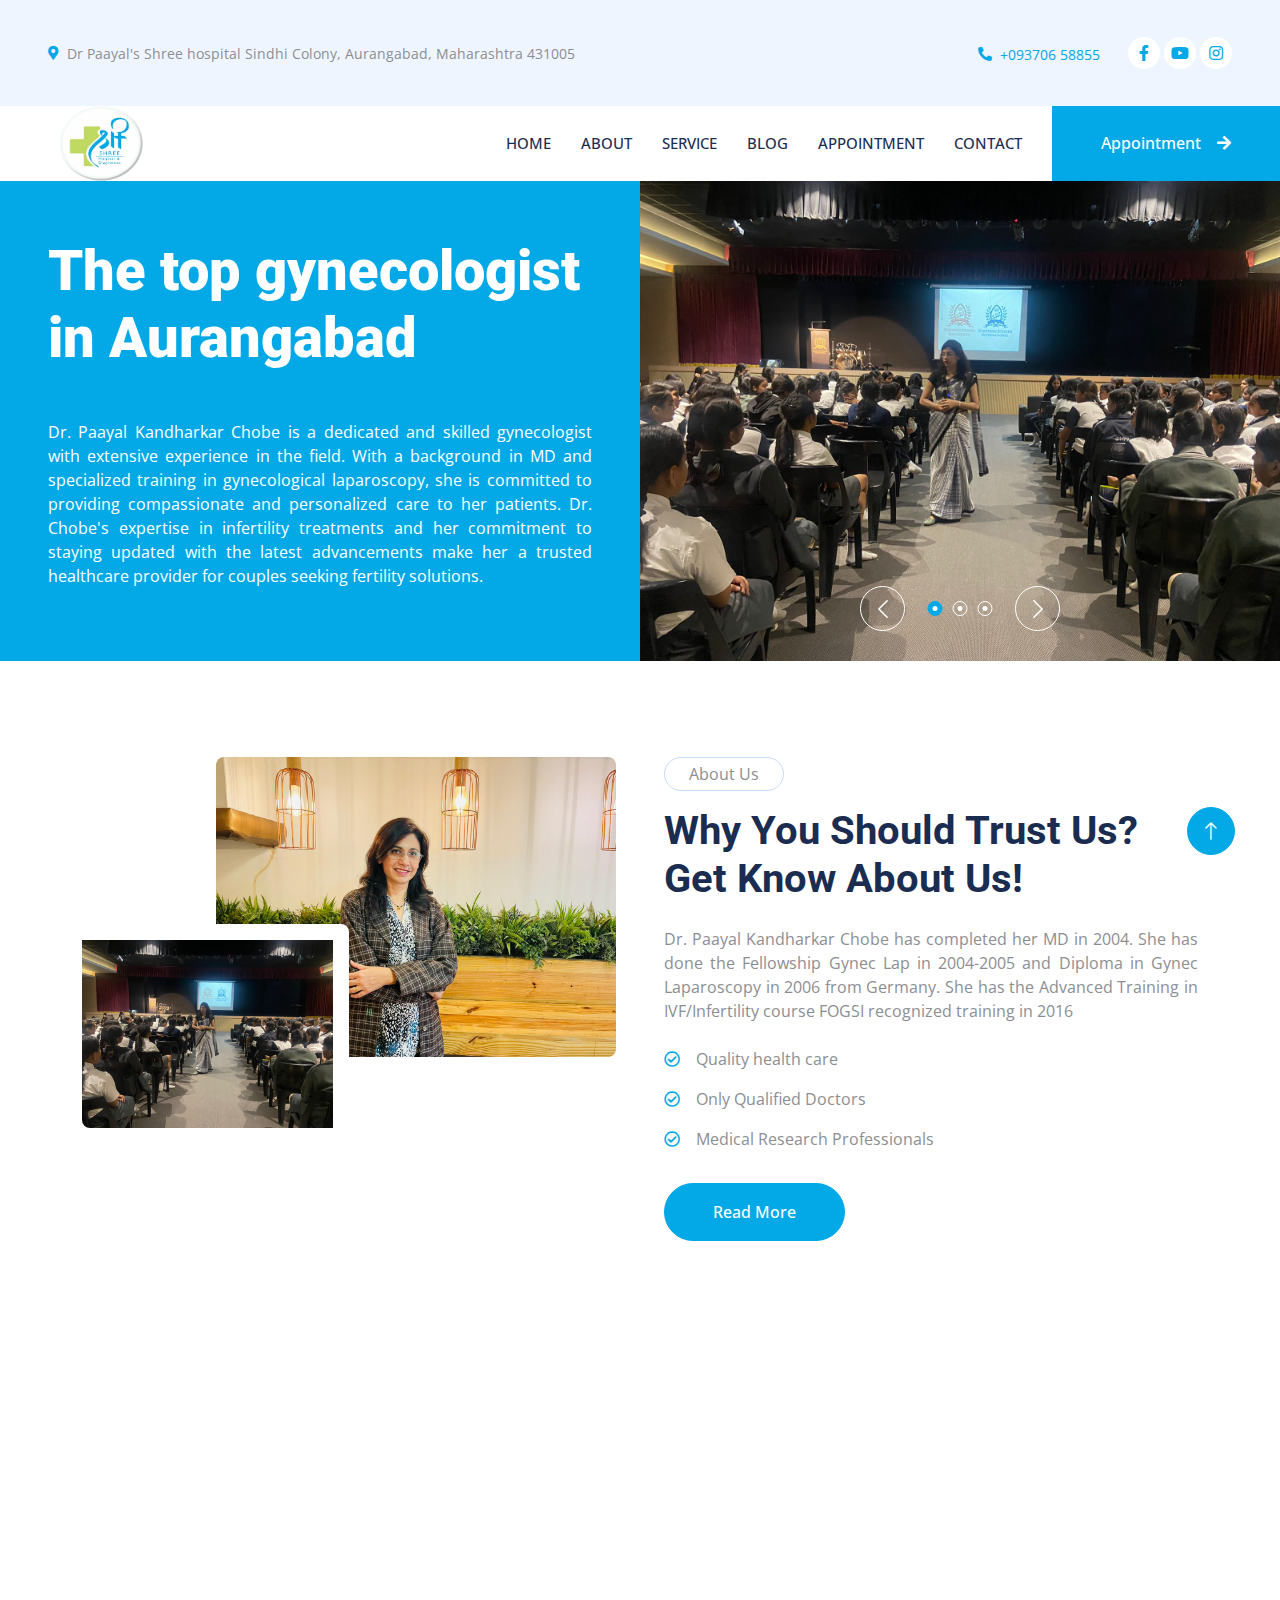
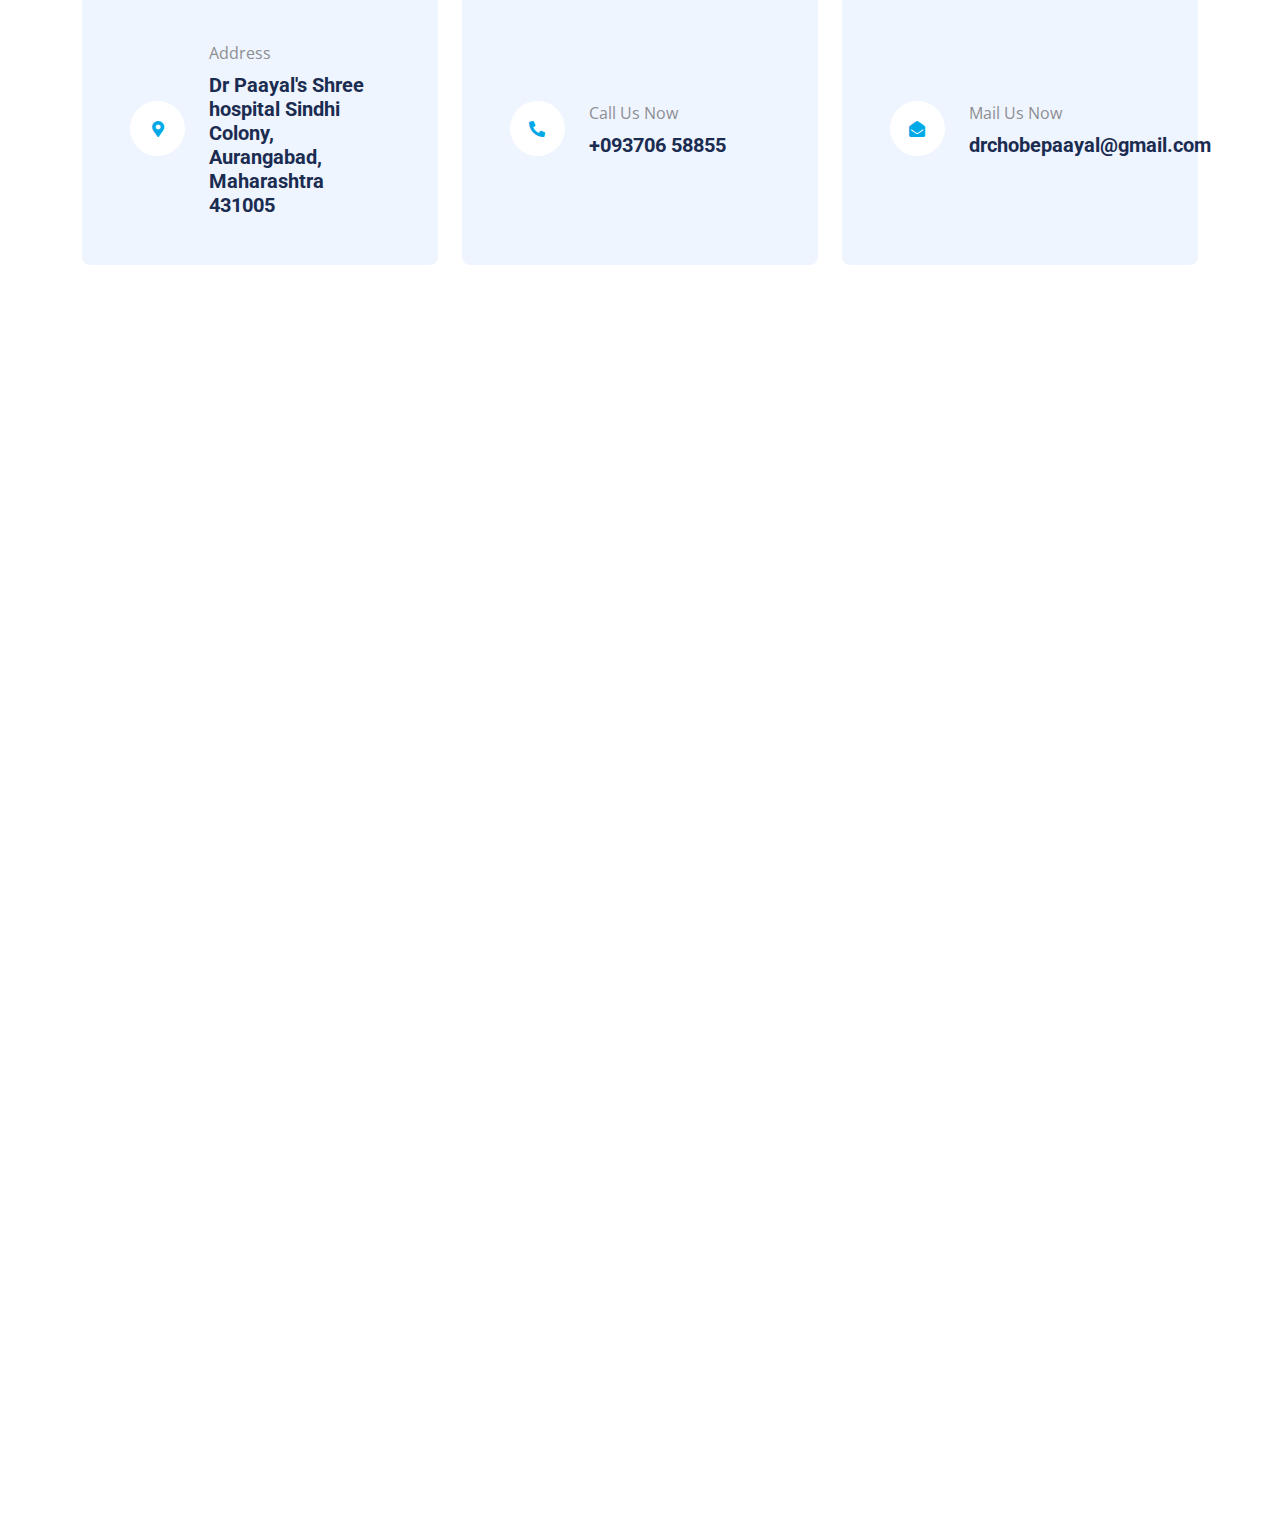
==== index.html @ 80ff68d0 "Update index.html" ====
<!DOCTYPE html>
<html lang="en">

<head>
    <meta charset="utf-8">
    <title>Dr. Paayal Chobe</title>
    <meta content="width=device-width, initial-scale=1.0" name="viewport">
    <meta content="" name="keywords">
    <meta content="" name="description">

    <!-- Favicon -->
    <link href="img/logo.jpg" rel="icon">

    <!-- Google Web Fonts -->
    <link rel="preconnect" href="https://fonts.googleapis.com">
    <link rel="preconnect" href="https://fonts.gstatic.com" crossorigin>
    <link href="https://fonts.googleapis.com/css2?family=Open+Sans:wght@400;500&family=Roboto:wght@500;700;900&display=swap" rel="stylesheet"> 

    <!-- Icon Font Stylesheet -->
    <link href="https://cdnjs.cloudflare.com/ajax/libs/font-awesome/5.10.0/css/all.min.css" rel="stylesheet">
    <link href="https://cdn.jsdelivr.net/npm/bootstrap-icons@1.4.1/font/bootstrap-icons.css" rel="stylesheet">

    <!-- Libraries Stylesheet -->
    <link href="lib/animate/animate.min.css" rel="stylesheet">
    <link href="lib/owlcarousel/assets/owl.carousel.min.css" rel="stylesheet">
    <link href="lib/tempusdominus/css/tempusdominus-bootstrap-4.min.css" rel="stylesheet" />

    <!-- Customized Bootstrap Stylesheet -->
    <link href="css/bootstrap.min.css" rel="stylesheet">

    <!-- Template Stylesheet -->
    <link href="css/style.css" rel="stylesheet">
    <style>
        p{
            text-align:justify;
        }
       @media only screen and (max-width: 768px){

html,

body{

width:100%;

overflow-x:auto;
!important;
}

}

    </style>
</head>

<body>

    <!-- Spinner Start -->
    <div id="spinner" class="show bg-white position-fixed translate-middle w-100 vh-100 top-50 start-50 d-flex align-items-center justify-content-center">
        <div class="spinner-grow text-primary" style="width: 3rem; height: 3rem;" role="status">
            <span class="sr-only">Loading..</span>
        </div>
    </div>
    <!-- Spinner End -->


    <!-- Topbar Start -->
    <div class="container-fluid bg-light p-0 wow fadeIn" data-wow-delay="0.1s">
        <div class="row gx-0 d-none d-lg-flex">
            <div class="col-lg-7 col-md-7 px-5 text-start">
                <div class="h-100 d-inline-flex align-items-center py-3 me-4">
                    <small class="fa fa-map-marker-alt text-primary me-2"></small>
                    <small>Dr Paayal's Shree hospital Sindhi Colony, Aurangabad, Maharashtra 431005</small>
                </div>
                <div class="h-100 d-inline-flex align-items-center py-3">
                    <small class="far fa-clock text-primary me-2"></small>
                    <small>Mon - Fri : 09.00 AM - 09.00 PM</small>
                </div>
            </div>
            <div class="col-lg-5 col-md-5 px-5 text-end">
                <div class="h-100 d-inline-flex align-items-center py-3 me-4">
                    <small class="fa fa-phone-alt text-primary me-2"></small>
                    <a href="tel:093706 58855"> <small>+093706 58855
</small></a>
                </div>
                <div class="h-100 d-inline-flex align-items-center">
                    <a class="btn btn-sm-square rounded-circle bg-white text-primary me-1" href="https://www.facebook.com/paayal.chobe"><i class="fab fa-facebook-f"></i></a>
                    <a class="btn btn-sm-square rounded-circle bg-white text-primary me-1" href="https://www.youtube.com/channel/UCNu4cXKXkK1D6p3zPv9182Q/about"><i class="fab fa-youtube"></i></a>
                    <!-- <a class="btn btn-sm-square rounded-circle bg-white text-primary me-1" href=""><i class="fab fa-linkedin-in"></i></a> -->
                    <a class="btn btn-sm-square rounded-circle bg-white text-primary me-0" href="https://www.instagram.com/dr.paayalchobe/"><i class="fab fa-instagram"></i></a>
                </div>
            </div>
        </div>
    </div>
    <!-- Topbar End -->


    <!-- Navbar Start -->
    <nav class="navbar navbar-expand-lg bg-white navbar-light sticky-top p-0 wow fadeIn" data-wow-delay="0.1s">
        <a href="index.html" class="navbar-brand d-flex align-items-center px-4 px-lg-5">
            <img src="img/logo.png" style="width:100px;height: 80px; align-content: justify;" >
        </a>
        <button type="button" class="navbar-toggler me-4" data-bs-toggle="collapse" data-bs-target="#navbarCollapse">
            <span class="navbar-toggler-icon"></span>
        </button>
        <div class="collapse navbar-collapse" id="navbarCollapse">
            <div class="navbar-nav ms-auto p-4 p-lg-0">
                <a href="index.html" class="nav-item nav-link">Home</a>
                <a href="#About" class="nav-item nav-link">About</a>
                <a href="#Service" class="nav-item nav-link">Service</a>
                <a href="#blog" class="nav-item nav-link">Blog</a>
                
                 <a href="#Appointment" class="nav-item nav-link">Appointment</a>
                       
                
                <a href="#Contact" class="nav-item nav-link">Contact</a>
            </div>
            <a href="#Appointment" class="btn btn-primary rounded-0 py-4 px-lg-5 d-none d-lg-block">Appointment<i class="fa fa-arrow-right ms-3"></i></a>
        </div>
    </nav>
    <!-- Navbar End -->


    <!-- Header Start -->
    <div class="container-fluid header bg-primary p-0 mb-5">
        <div class="row g-0 align-items-center flex-column-reverse flex-lg-row">
            <div class="col-lg-6  col-md-6 p-5 wow fadeIn" data-wow-delay="0.1s">
                <h2 class="display-4 text-white mb-5">The top gynecologist in Aurangabad</h2>
                <p style="color:#fff;">Dr. Paayal Kandharkar Chobe is a dedicated and skilled gynecologist with extensive experience in the field. With a background in MD and specialized training in gynecological laparoscopy, she is committed to providing compassionate and personalized care to her patients. Dr. Chobe's expertise in infertility treatments and her commitment to staying updated with the latest advancements make her a trusted healthcare provider for couples seeking fertility solutions.</p>
            </div>
            <div class="col-lg-6 col-md-6 wow fadeIn" data-wow-delay="0.5s">
                <div class="owl-carousel header-carousel">
                    <div class="owl-carousel-item position-relative">
                        <img class="img-fluid" src="img/carousel-1.jpg" alt="">
                        <div class="owl-carousel-text">
                            
                        </div>
                    </div>
                    <div class="owl-carousel-item position-relative">
                        <img class="img-fluid" src="img/carousel-2.jpg" alt="">
                        <div class="owl-carousel-text">
                            
                        </div>
                    </div>
                    <div class="owl-carousel-item position-relative">
                        <img class="img-fluid" src="img/carousel-3.jpg" alt="">
                        <div class="owl-carousel-text">
                            
                        </div>
                    </div>
                </div>
            </div>
        </div>
    </div>
    <!-- Header End -->


    <!-- About Start -->
    <div class="container-xxl py-5" id="About">
        <div class="container">
            <div class="row g-5">
                <div class="col-lg-6 col-md-6 wow fadeIn" data-wow-delay="0.1s">
                    <div class="d-flex flex-column">
                        <img class="img-fluid rounded w-75 align-self-end" src="img/about-1.jpg" alt="">
                        <img class="img-fluid rounded w-50 bg-white pt-3 pe-3" src="img/about-2.jpg" alt="" style="margin-top: -25%;">
                    </div>
                </div>
                <div class="col-lg-6 col-md-6 wow fadeIn" data-wow-delay="0.5s">
                    <p class="d-inline-block border rounded-pill py-1 px-4">About Us</p>
                    <h1 class="mb-4">Why You Should Trust Us? Get Know About Us!</h1>
                    <p>Dr. Paayal Kandharkar Chobe has completed her MD in 2004. She has done the Fellowship Gynec Lap in 2004-2005 and Diploma in Gynec Laparoscopy in 2006 from Germany. She has the Advanced Training in IVF/Infertility course FOGSI recognized training in 2016</p>
                    <p class="mb-4"></p>
                    <p><i class="far fa-check-circle text-primary me-3"></i>Quality health care</p>
                    <p><i class="far fa-check-circle text-primary me-3"></i>Only Qualified Doctors</p>
                    <p><i class="far fa-check-circle text-primary me-3"></i>Medical Research Professionals</p>
                    <a class="btn btn-primary rounded-pill py-3 px-5 mt-3" href="">Read More</a>
                </div>
            </div>
        </div>
    </div>
    <!-- About End -->


    <!-- Service Start -->
    <div class="container-xxl py-5" id="Service">
        <div class="container">
            <div class="text-center mx-auto mb-5 wow fadeInUp" data-wow-delay="0.1s" style="max-width: 600px;">
                <p class="d-inline-block border rounded-pill py-1 px-4">Services</p>
                <h1>Health Care Solutions</h1>
            </div>
            <div class="row g-4">
                <div class="col-lg-4 col-md-6 wow fadeInUp" data-wow-delay="0.1s">
                    <div class="service-item bg-light rounded h-100 p-5">
                        <div class="d-inline-flex align-items-center justify-content-center bg-white rounded-circle mb-4" style="width: 65px; height: 65px;">
                            <i class="fa fa-vials text-primary fs-4"></i>
                            <!-- <i class="fa fa-heartbeat text-primary fs-4"></i> -->
                        </div>
                        <h4 class="mb-3">Pathology Laboratory</h4>
                        <p class="mb-4">A pathology laboratory provides diagnostic testing for diseases using bodily fluids and tissues.</p>
                        
                    </div>
                </div>
                <div class="col-lg-4 col-md-6 wow fadeInUp" data-wow-delay="0.3s">
                    <div class="service-item bg-light rounded h-100 p-5">
                        <div class="d-inline-flex align-items-center justify-content-center bg-white rounded-circle mb-4" style="width: 65px; height: 65px;">

                            <i class="fa fa-x-ray text-primary fs-4"></i>
                        </div>
                        <h4 class="mb-3">Laparoscopy services</h4>
                        <p class="mb-4">Laparoscopy services offer minimally invasive surgical procedures using a small camera and specialized instruments to diagnose and treat abdominal issues.</p>
                        
                    </div>
                </div>
                <div class="col-lg-4 col-md-6 wow fadeInUp" data-wow-delay="0.5s">
                    <div class="service-item bg-light rounded h-100 p-5">
                        <div class="d-inline-flex align-items-center justify-content-center bg-white rounded-circle mb-4" style="width: 65px; height: 65px;">
                            <i class="fa fa-brain text-primary fs-4"></i>
                        </div>
                        <h4 class="mb-3">Gynecology services</h4>
                        <p class="mb-4">Gynecology services focus on the female reproductive system, providing care for women's health issues, including menstrual disorders, contraception, and menopause management.</p>
                        
                    </div>
                </div>
                <div class="col-lg-4 col-md-6 wow fadeInUp" data-wow-delay="0.1s">
                    <div class="service-item bg-light rounded h-100 p-5">
                        <div class="d-inline-flex align-items-center justify-content-center bg-white rounded-circle mb-4" style="width: 65px; height: 65px;">
                            <i class="fa fa-wheelchair text-primary fs-4"></i>
                        </div>
                        <h4 class="mb-3">Pregnancy care</h4>
                        <p class="mb-4">Pregnancy care services offer comprehensive prenatal care, including regular check-ups, screenings, and guidance for expecting mothers.</p>
                        
                    </div>
                </div>
                <div class="col-lg-4 col-md-6 wow fadeInUp" data-wow-delay="0.3s">
                    <div class="service-item bg-light rounded h-100 p-5">
                        <div class="d-inline-flex align-items-center justify-content-center bg-white rounded-circle mb-4" style="width: 65px; height: 65px;">
                            <i class="fa fa-vials text-primary fs-4"></i>
                        </div>
                        <h4 class="mb-3">Antenatal checkups</h4>
                        <p class="mb-4">Antenatal checkups involve regular medical appointments and screenings for pregnant women to monitor the health of both the mother and the developing baby.</p>
                        
                    </div>
                </div>
                <div class="col-lg-4 col-md-6 wow fadeInUp" data-wow-delay="0.5s">
                    <div class="service-item bg-light rounded h-100 p-5">
                        <div class="d-inline-flex align-items-center justify-content-center bg-white rounded-circle mb-4" style="width: 65px; height: 65px;">
                            <i class="fa fa-vials text-primary fs-4"></i>
                        </div>
                        <h4 class="mb-3"> IVF Consultant</h4>
                        <p class="mb-4">An IVF consultant specializes in assisting couples with fertility issues through in vitro fertilization (IVF) procedures and related treatments.</p>
                       
                    </div>
                </div>
            <!--first 6row-->

                <div class="col-lg-4 col-md-6 wow fadeInUp" data-wow-delay="0.1s">
                    <div class="service-item bg-light rounded h-100 p-5">
                        <div class="d-inline-flex align-items-center justify-content-center bg-white rounded-circle mb-4" style="width: 65px; height: 65px;">
                            <i class="fa fa-vials text-primary fs-4"></i>
                            <!-- <i class="fa fa-heartbeat text-primary fs-4"></i> -->
                        </div>
                        <h4 class="mb-3">Delivery and Postpartum Care</h4>
                        <p class="mb-4">Delivery and postpartum care involve the process of childbirth and the care provided to mothers and newborns immediately after birth, including monitoring for complications and providing support for recovery.</p>
                        
                    </div>
                </div>
                <div class="col-lg-4 col-md-6 wow fadeInUp" data-wow-delay="0.3s">
                    <div class="service-item bg-light rounded h-100 p-5">
                        <div class="d-inline-flex align-items-center justify-content-center bg-white rounded-circle mb-4" style="width: 65px; height: 65px;">

                            <i class="fa fa-x-ray text-primary fs-4"></i>
                        </div>
                        <h4 class="mb-3">Comprehensive Menopause Clinic</h4>
                        <p class="mb-4">A comprehensive menopause clinic provides specialized care for women experiencing menopause, including symptom management and hormone therapy.</p>
                        
                    </div>
                </div>
                <div class="col-lg-4 col-md-6 wow fadeInUp" data-wow-delay="0.5s">
                    <div class="service-item bg-light rounded h-100 p-5">
                        <div class="d-inline-flex align-items-center justify-content-center bg-white rounded-circle mb-4" style="width: 65px; height: 65px;">
                            <i class="fa fa-brain text-primary fs-4"></i>
                        </div>
                        <h4 class="mb-3">Premarital Counseling</h4>
                        <p class="mb-4">Premarital counseling involves sessions with a therapist or counselor to help couples prepare for marriage by discussing various aspects of their relationship and future together.</p>
                        
                    </div>
                </div>
                <div class="col-lg-6 col-md-6 wow fadeInUp" data-wow-delay="0.1s">
                    <div class="service-item bg-light rounded h-100 p-5">
                        <div class="d-inline-flex align-items-center justify-content-center bg-white rounded-circle mb-4" style="width: 65px; height: 65px;">
                            <i class="fa fa-wheelchair text-primary fs-4"></i>
                        </div>
                        <h4 class="mb-3">PCOD Clinic</h4>
                        <p class="mb-4">A PCOD clinic specializes in the diagnosis and management of Polycystic Ovary Syndrome (PCOS), offering treatments tailored to individual needs.</p>
                        
                    </div>
                </div>
                <div class="col-lg-6 col-md-6 wow fadeInUp" data-wow-delay="0.3s">
                    <div class="service-item bg-light rounded h-100 p-5">
                        <div class="d-inline-flex align-items-center justify-content-center bg-white rounded-circle mb-4" style="width: 65px; height: 65px;">
                            <i class="fa fa-vials text-primary fs-4"></i>
                        </div>
                        <h4 class="mb-3">Personalized Care</h4>
                        <p class="mb-4">Personalized care involves tailoring healthcare services to individual needs, preferences, and circumstances to ensure the best possible outcomes.</p>
                        
                    </div>
                </div>
                
            </div>
        </div>
    </div>
    <!-- Service End -->


    <!-- Feature Start -->
   <!--  <div class="container-fluid bg-primary overflow-hidden my-5 px-lg-0">
        <div class="container feature px-lg-0">
            <div class="row g-0 mx-lg-0">
                <div class="col-lg-6 feature-text py-5 wow fadeIn" data-wow-delay="0.1s">
                    <div class="p-lg-5 ps-lg-0">
                        <p class="d-inline-block border rounded-pill text-light py-1 px-4">Features</p>
                        <h1 class="text-white mb-4">Why Choose Us</h1>
                        <p class="text-white mb-4 pb-2">Dr. Paayal Kandharkar Chobe, an expert in gynecology, brings extensive experience and specialized training in laparoscopic surgery and infertility treatments, including a Fellowship in Gynec Lap and a Diploma in Gynec Laparoscopy from Germany. Her expertise is further reinforced by the completion of the Advanced Training in IVF/Infertility course, recognized by FOGSI in 2016. Choose Dr. Chobe for personalized, compassionate care and access to state-of-the-art facilities.</p>
                        <div class="row g-4">
                            <div class="col-6">
                                <div class="d-flex align-items-center">
                                    <div class="d-flex flex-shrink-0 align-items-center justify-content-center rounded-circle bg-light" style="width: 55px; height: 55px;">
                                        <i class="fa fa-user-md text-primary"></i>
                                    </div>
                                    <div class="ms-4">
                                        <p class="text-white mb-2">Experience</p>
                                        <h5 class="text-white mb-0">Doctors</h5>
                                    </div>
                                </div>
                            </div>
                            <div class="col-6">
                                <div class="d-flex align-items-center">
                                    <div class="d-flex flex-shrink-0 align-items-center justify-content-center rounded-circle bg-light" style="width: 55px; height: 55px;">
                                        <i class="fa fa-check text-primary"></i>
                                    </div>
                                    <div class="ms-4">
                                        <p class="text-white mb-2">Quality</p>
                                        <h5 class="text-white mb-0">Services</h5>
                                    </div>
                                </div>
                            </div>
                            <div class="col-6">
                                <div class="d-flex align-items-center">
                                    <div class="d-flex flex-shrink-0 align-items-center justify-content-center rounded-circle bg-light" style="width: 55px; height: 55px;">
                                        <i class="fa fa-comment-medical text-primary"></i>
                                    </div>
                                    <div class="ms-4">
                                        <p class="text-white mb-2">Positive</p>
                                        <h5 class="text-white mb-0">Consultation</h5>
                                    </div>
                                </div>
                            </div>
                            <div class="col-6">
                                <div class="d-flex align-items-center">
                                    <div class="d-flex flex-shrink-0 align-items-center justify-content-center rounded-circle bg-light" style="width: 55px; height: 55px;">
                                        <i class="fa fa-headphones text-primary"></i>
                                    </div>
                                    <div class="ms-4">
                                        <p class="text-white mb-2">24 Hours</p>
                                        <h5 class="text-white mb-0">Support</h5>
                                    </div>
                                </div>
                            </div>
                        </div>
                    </div>
                </div>
                <div class="col-lg-6 pe-lg-0 wow fadeIn" data-wow-delay="0.5s" style="min-height: 400px;">
                    <div class="position-relative h-100">
                        <img class="position-absolute img-fluid w-100 h-100" src="img/feature.jpg" style="object-fit: cover;" alt="">
                    </div>
                </div>
            </div>
        </div>
    </div> -->
    <!-- Feature End -->

<hr style="color:#03a9e7">
    <!-- Team Start -->
    <div class="container-xxl py-5">
        <div class="container">
            
            <div class="text-center mx-auto mb-5 wow fadeInUp" data-wow-delay="0.1s" style="max-width: 600px;">
                <p class="d-inline-block border rounded-pill py-1 px-4">Doctors</p>
                <h1>Our Doctors</h1>
            </div>
            <div class="row g-4">
              
                <div class="col-lg-3 col-md-6 wow fadeInUp" data-wow-delay="0.5s">
                    <div class="team-item position-relative rounded overflow-hidden">
                        <div class="overflow-hidden">
                            <iframe width="560" height="315" src="https://www.youtube.com/embed/s52EqSEQjo8?si=esZ33MQoWCCtGk-p" title="YouTube video player" frameborder="0" allow="accelerometer; autoplay; clipboard-write; encrypted-media; gyroscope; picture-in-picture; web-share" referrerpolicy="strict-origin-when-cross-origin" allowfullscreen></iframe>
                        </div>
                        
                    </div>
                </div>
                <div class="col-lg-3 col-md-6 wow fadeInUp" data-wow-delay="0.7s">
                    <div class="team-item position-relative rounded overflow-hidden">
                        <div class="overflow-hidden">
                           <iframe width="560" height="315" src="https://www.youtube.com/embed/Scjjkm6dzC8?si=EY5k_a5hO9Ob9H07" title="YouTube video player" frameborder="0" allow="accelerometer; autoplay; clipboard-write; encrypted-media; gyroscope; picture-in-picture; web-share" referrerpolicy="strict-origin-when-cross-origin" allowfullscreen></iframe>
                        </div>
                        
                    </div>
                </div>
                <div class="col-lg-3 col-md-6 wow fadeInUp" data-wow-delay="0.5s">
                    <div class="team-item position-relative rounded overflow-hidden">
                        <div class="overflow-hidden">
                            <iframe width="560" height="315" src="https://www.youtube.com/embed/tX1pOrkra-g?si=CQnGjRtpwZ_NGNRU" title="YouTube video player" frameborder="0" allow="accelerometer; autoplay; clipboard-write; encrypted-media; gyroscope; picture-in-picture; web-share" referrerpolicy="strict-origin-when-cross-origin" allowfullscreen></iframe>
                        </div>
                        
                    </div>
                </div>
                <div class="col-lg-3 col-md-6 wow fadeInUp" data-wow-delay="0.7s">
                    <div class="team-item position-relative rounded overflow-hidden">
                        <div class="overflow-hidden">
                           <iframe width="560" height="315" src="https://www.youtube.com/embed/ycDfiDieO7U?si=XNcBjVatnWBrApkr" title="YouTube video player" frameborder="0" allow="accelerometer; autoplay; clipboard-write; encrypted-media; gyroscope; picture-in-picture; web-share" referrerpolicy="strict-origin-when-cross-origin" allowfullscreen></iframe>
                        </div>
                        
                    </div>
                </div>
            </div>
        </div>
    </div>
    <!-- Team End -->

<hr style="color:#03a9e7">
    <!-- Appointment Start -->
    <div class="container-xxl py-5" id="Appointment">
        <div class="container">
            <div class="row g-5">
                <div class="col-lg-6 wow fadeInUp" data-wow-delay="0.1s">
                    <p class="d-inline-block border rounded-pill py-1 px-4">Appointment</p>
                    <h1 class="mb-4">Make An Appointment To Visit Our Doctor</h1>
                    <p class="mb-4">Ready to take the next step towards better health? Schedule an appointment with Dr. Paayal Kandharkar Chobe today. Our team is dedicated to providing you with personalized care in a comfortable and welcoming environment. To book your appointment, please fill out the form below or contact us directly. We look forward to seeing you soon!</p>
                    <div class="bg-light rounded d-flex align-items-center p-5 mb-4">
                        <div class="d-flex flex-shrink-0 align-items-center justify-content-center rounded-circle bg-white" style="width: 55px; height: 55px;">
                            <i class="fa fa-phone-alt text-primary"></i>
                        </div>
                        <div class="ms-4">
                            <p class="mb-2">Call Us Now</p>
                        <a href="tel:093706 58855"><h5 class="mb-0">093706 58855</a>    
</h5>
                        </div>
                    </div>
                    <div class="bg-light rounded d-flex align-items-center p-5">
                        <div class="d-flex flex-shrink-0 align-items-center justify-content-center rounded-circle bg-white" style="width: 55px; height: 55px;">
                            <i class="fa fa-envelope-open text-primary"></i>
                        </div>
                        <div class="ms-4">
                            <p class="mb-2">Mail Us Now</p>
                           <a href="mailto:drchobepaayal@gmail.com"> <h5 class="mb-0">drchobepaayal@gmail.com</h5></a>
                        </div>
                    </div>
                </div>
                <div class="col-lg-6 wow fadeInUp" data-wow-delay="0.5s">
                    <div class="bg-light rounded h-100 d-flex align-items-center p-5">
                        <form>
                            <div class="row g-3">
                                <div class="col-12 col-sm-6">
                                    <input type="text" class="form-control border-0" placeholder="Your Name" style="height: 55px;">
                                </div>
                                <div class="col-12 col-sm-6">
                                    <input type="email" class="form-control border-0" placeholder="Your Email" style="height: 55px;">
                                </div>
                                <div class="col-12 col-sm-6">
                                    <input type="text" class="form-control border-0" placeholder="Your Mobile" style="height: 55px;">
                                </div>
                                <div class="col-12 col-sm-6">
                                    <select class="form-select border-0" style="height: 55px;">
                                        <option selected>Choose Doctor</option>
                                        
                                    </select>
                                </div>
                                <div class="col-12 col-sm-6">
                                    <div class="date" id="date" data-target-input="nearest">
                                        <input type="text"
                                            class="form-control border-0 datetimepicker-input"
                                            placeholder="Choose Date" data-target="#date" data-toggle="datetimepicker" style="height: 55px;">
                                    </div>
                                </div>
                                <div class="col-12 col-sm-6">
                                    <div class="time" id="time" data-target-input="nearest">
                                        <input type="text"
                                            class="form-control border-0 datetimepicker-input"
                                            placeholder="Choose Date" data-target="#time" data-toggle="datetimepicker" style="height: 55px;">
                                    </div>
                                </div>
                                <div class="col-12">
                                    <textarea class="form-control border-0" rows="5" placeholder="Describe your problem"></textarea>
                                </div>
                                <div class="col-12">
                                    <button class="btn btn-primary w-100 py-3" type="submit">Book Appointment</button>
                                </div>
                            </div>
                        </form>
                    </div>
                </div>
            </div>
        </div>
    </div>
    <!-- Appointment End -->
<hr style="color:#03a9e7">

    <!-- Testimonial Start -->
    <!-- <div class="container-xxl py-5">
        <div class="container">
            <div class="text-center mx-auto mb-5 wow fadeInUp" data-wow-delay="0.1s" style="max-width: 600px;">
                <p class="d-inline-block border rounded-pill py-1 px-4">Testimonial</p>
                <h1>What Say Our Patients!</h1>
            </div>
            <div class="owl-carousel testimonial-carousel wow fadeInUp" data-wow-delay="0.1s">
                <div class="testimonial-item text-center">
                    <img class="img-fluid bg-light rounded-circle p-2 mx-auto mb-4" src="img/testimonial-1.jpg" style="width: 100px; height: 100px;">
                    <div class="testimonial-text rounded text-center p-4">
                        <p>Clita clita tempor justo dolor ipsum amet kasd amet duo justo duo duo labore sed sed. Magna ut diam sit et amet stet eos sed clita erat magna elitr erat sit sit erat at rebum justo sea clita.</p>
                        <h5 class="mb-1">Patient Name</h5>
                        <span class="fst-italic">Profession</span>
                    </div>
                </div>
                <div class="testimonial-item text-center">
                    <img class="img-fluid bg-light rounded-circle p-2 mx-auto mb-4" src="img/testimonial-2.jpg" style="width: 100px; height: 100px;">
                    <div class="testimonial-text rounded text-center p-4">
                        <p>Clita clita tempor justo dolor ipsum amet kasd amet duo justo duo duo labore sed sed. Magna ut diam sit et amet stet eos sed clita erat magna elitr erat sit sit erat at rebum justo sea clita.</p>
                        <h5 class="mb-1">Patient Name</h5>
                        <span class="fst-italic">Profession</span>
                    </div>
                </div>
                <div class="testimonial-item text-center">
                    <img class="img-fluid bg-light rounded-circle p-2 mx-auto mb-4" src="img/testimonial-3.jpg" style="width: 100px; height: 100px;">
                    <div class="testimonial-text rounded text-center p-4">
                        <p>Clita clita tempor justo dolor ipsum amet kasd amet duo justo duo duo labore sed sed. Magna ut diam sit et amet stet eos sed clita erat magna elitr erat sit sit erat at rebum justo sea clita.</p>
                        <h5 class="mb-1">Patient Name</h5>
                        <span class="fst-italic">Profession</span>
                    </div>
                </div>
            </div>
        </div>
    </div> -->
    <!-- Testimonial End -->
    <!-- Contact Start -->
    <div class="container-xxl py-5" id="Contact">
        <div class="container">
            <div class="text-center mx-auto mb-5 wow fadeInUp" data-wow-delay="0.1s" style="max-width: 600px;">
                <p class="d-inline-block border rounded-pill py-1 px-4">Contact Us</p>
                <h1>Contact Us</h1>
            </div>
            <div class="row g-4">
                <div class="col-lg-4 col-md-4">
                    <div class="h-100 bg-light rounded d-flex align-items-center p-5">
                        <div class="d-flex flex-shrink-0 align-items-center justify-content-center rounded-circle bg-white" style="width: 55px; height: 55px;">
                            <i class="fa fa-map-marker-alt text-primary"></i>
                        </div>
                        <div class="ms-4">
                            <p class="mb-2">Address</p>
                            <h5 class="mb-0">Dr Paayal's Shree hospital Sindhi Colony, Aurangabad, Maharashtra 431005</h5>
                        </div>
                    </div>
                </div>
                <div class="col-lg-4 col-md-4">
                    <div class="h-100 bg-light rounded d-flex align-items-center p-5">
                        <div class="d-flex flex-shrink-0 align-items-center justify-content-center rounded-circle bg-white" style="width: 55px; height: 55px;">
                            <i class="fa fa-phone-alt text-primary"></i>
                        </div>
                        <div class="ms-4">
                            <p class="mb-2">Call Us Now</p>
                            <h5 class="mb-0">+093706 58855</h5>
                        </div>
                    </div>
                </div>
                <div class="col-lg-4 col-md-4">
                    <div class="h-100 bg-light rounded d-flex align-items-center p-5">
                        <div class="d-flex flex-shrink-0 align-items-center justify-content-center rounded-circle bg-white" style="width: 55px; height: 55px;">
                            <i class="fa fa-envelope-open text-primary"></i>
                        </div>
                        <div class="ms-4">
                            <p class="mb-2">Mail Us Now</p>
                            <h5 class="mb-0">drchobepaayal@gmail.com</h5>
                        </div>
                    </div>
                </div>
                <div class="col-lg-6 wow fadeIn" data-wow-delay="0.1s">
                    <div class="bg-light rounded p-5">
                        <p class="d-inline-block border rounded-pill py-1 px-4">Contact Us</p>
                        <h1 class="mb-4">Have Any Query? Please Contact Us!</h1>
                        <p class="mb-4">Feel free to reach out to us for any inquiries or appointments. You can contact us !</a>.</p>
                        <form>
                            <div class="row g-3">
                                <div class="col-md-6">
                                    <div class="form-floating">
                                        <input type="text" class="form-control" id="name" placeholder="Your Name">
                                        <label for="name">Your Name</label>
                                    </div>
                                </div>
                                <div class="col-md-6">
                                    <div class="form-floating">
                                        <input type="email" class="form-control" id="email" placeholder="Your Email">
                                        <label for="email">Your Email</label>
                                    </div>
                                </div>
                                <div class="col-12">
                                    <div class="form-floating">
                                        <input type="text" class="form-control" id="subject" placeholder="Subject">
                                        <label for="subject">Subject</label>
                                    </div>
                                </div>
                                <div class="col-12">
                                    <div class="form-floating">
                                        <textarea class="form-control" placeholder="Leave a message here" id="message" style="height: 100px"></textarea>
                                        <label for="message">Message</label>
                                    </div>
                                </div>
                                <div class="col-12">
                                    <button class="btn btn-primary w-100 py-3" type="submit">Send Message</button>
                                </div>
                            </div>
                        </form>
                    </div>
                </div>
                <div class="col-lg-6 col-md-6 wow fadeIn" data-wow-delay="0.5s">
                    <div class="h-100" style="min-height: 400px;">
                        
                        <iframe  class="rounded w-100 h-100" src="https://www.google.com/maps/embed?pb=!1m23!1m12!1m3!1d120073.47194013766!2d75.25432960169188!3d19.86971935943743!2m3!1f0!2f0!3f0!3m2!1i1024!2i768!4f13.1!4m8!3e6!4m0!4m5!1s0x3bdb987992cdb4a9%3A0xf20369828fa9c04d!2sDr%20Paayal&#39;s%20Shree%20hospital%20Manik%20Arcade%2C%20above%20Patanjali%20Corner%2C%20Kalda%20Corner%2C%20Chetana%20Nagar%2C%20Sindhi%20Colony%2C%20Aurangabad%2C%20Maharashtra%20431005!3m2!1d19.869738299999998!2d75.3367313!5e0!3m2!1sen!2sin!4v1713955268694!5m2!1sen!2sin"  style="border:1px;" allowfullscreen="" loading="lazy" referrerpolicy="no-referrer-when-downgrade"></iframe>
                        
                    </div>
                </div>
            </div>
        </div>
    </div>
    <!-- Contact End -->



    <!-- Footer Start -->
    <div class="container-fluid bg-dark text-light footer mt-5 pt-5 wow fadeIn" data-wow-delay="0.1s">
        <div class="container py-5">
            <div class="row g-5">
                <div class="col-lg-3 col-md-6">
                    <h5 class="text-light mb-4">Address</h5>
                    <p class="mb-2"><i class="fa fa-map-marker-alt me-3">Dr Paayal's Shree hospital Manik Arcade, above Patanjali Corner, Kalda Corner, Chetana Nagar, Sindhi Colony, Aurangabad, Maharashtra 431005</i></p>
                   <a href="tel:093706 58855"style="color:#fff"> <p class="mb-2"><i class="fa fa-phone-alt me-3"></i>093706 58855</p></a>
</p>
                  <a href="mailto:drchobepaayal@gmail.com" style="color:#fff">  <p class="mb-2"><i class="fa fa-envelope me-3"></i>drchobepaayal@gmail.com</p></a>
                    <div class="d-flex pt-2">
                        <a class="btn btn-outline-light btn-social rounded-circle" href=""><i class="fab fa-twitter"></i></a>
                        <a class="btn btn-outline-light btn-social rounded-circle" href="https://www.facebook.com/paayal.chobe"><i class="fab fa-facebook-f"></i></a>
                        <a class="btn btn-outline-light btn-social rounded-circle" href="https://www.youtube.com/channel/UCNu4cXKXkK1D6p3zPv9182Q/about"><i class="fab fa-youtube"></i></a>
                        <a class="btn btn-outline-light btn-social rounded-circle" href="https://www.instagram.com/dr.paayalchobe/"><i class="fab fa-linkedin-in"></i></a>
                    </div>
                </div>
                <div class="col-lg-3 col-md-6">
                    <h5 class="text-light mb-4">Services</h5>
                    <a class="btn btn-link" href="">Pathology Laboratory</a>
                    <a class="btn btn-link" href="">PCOD Clinic</a>
                    <a class="btn btn-link" href="">Antenatal checkups</a>
                    <a class="btn btn-link" href="">IVF Consultant</a>
                    <a class="btn btn-link" href="">Gynecology services</a>
                </div>
                <div class="col-lg-3 col-md-6">
                    <h5 class="text-light mb-4">Quick Links</h5>
                    <a class="btn btn-link" href="#about">About Us</a>
                    <a class="btn btn-link" href="#Contact">Contact Us</a>
                    <a class="btn btn-link" href="#Service">Our Services</a>
                    <a class="btn btn-link" href="#">Terms & Condition</a>
                    <a class="btn btn-link" href="#">Support</a>
                </div>
                <div class="col-lg-3 col-md-6">
                    <h5 class="text-light mb-4">Newsletter</h5>
                    <p>Contact Us-.</p>
                    <div class="position-relative mx-auto" style="max-width: 400px;">
                        <input class="form-control border-0 w-100 py-3 ps-4 pe-5" type="text" placeholder="Your email">
                        <button type="button" class="btn btn-primary py-2 position-absolute top-0 end-0 mt-2 me-2">SignUp</button>
                    </div>
                </div>
            </div>
        </div>
        <div class="container">
            <div class="copyright">
                <div class="row">
                    <div class="col-md-6 text-center text-md-start mb-3 mb-md-0">
                        &copy; <a class="border-bottom" href="#">TBI</a>, All Right Reserved.
                    </div>
                    <div class="col-md-6 text-center text-md-end">
                        Designed By <a class="border-bottom" href="https://htmlcodex.com">TBI</a>
                    </div>
                </div>
            </div>
        </div>
    </div>
    <!-- Footer End -->


    <!-- Back to Top -->
    <a href="#" class="btn btn-lg btn-primary btn-lg-square rounded-circle back-to-top"><i class="bi bi-arrow-up"></i></a>


    <!-- JavaScript Libraries -->
    <script src="https://code.jquery.com/jquery-3.4.1.min.js"></script>
    <script src="https://cdn.jsdelivr.net/npm/bootstrap@5.0.0/dist/js/bootstrap.bundle.min.js"></script>
    <script src="lib/wow/wow.min.js"></script>
    <script src="lib/easing/easing.min.js"></script>
    <script src="lib/waypoints/waypoints.min.js"></script>
    <script src="lib/counterup/counterup.min.js"></script>
    <script src="lib/owlcarousel/owl.carousel.min.js"></script>
    <script src="lib/tempusdominus/js/moment.min.js"></script>
    <script src="lib/tempusdominus/js/moment-timezone.min.js"></script>
    <script src="lib/tempusdominus/js/tempusdominus-bootstrap-4.min.js"></script>

    <!-- Template Javascript -->
    <script src="js/main.js"></script>
</body>

</html>
---- css/style.css ----
/********** Template CSS **********/
:root {
    --primary: #03a9e7;
    --light: #EFF5FF;
    --dark: #1B2C51;
}

.fw-medium {
    font-weight: 500 !important;
}

.fw-bold {
    font-weight: 700 !important;
}

.fw-black {
    font-weight: 900 !important;
}

.back-to-top {
    position: fixed;
    display: none;
    right: 45px;
    bottom: 45px;
    z-index: 99;
}


/*** Spinner ***/
#spinner {
    opacity: 0;
    visibility: hidden;
    transition: opacity .5s ease-out, visibility 0s linear .5s;
    z-index: 99999;
}

#spinner.show {
    transition: opacity .5s ease-out, visibility 0s linear 0s;
    visibility: visible;
    opacity: 1;
}


/*** Button ***/
.btn {
    font-weight: 500;
    transition: .5s;
}

.btn.btn-primary,
.btn.btn-secondary {
    color: #FFFFFF;
}

.btn-square {
    width: 38px;
    height: 38px;
}

.btn-sm-square {
    width: 32px;
    height: 32px;
}

.btn-lg-square {
    width: 48px;
    height: 48px;
}

.btn-square,
.btn-sm-square,
.btn-lg-square {
    padding: 0;
    display: flex;
    align-items: center;
    justify-content: center;
    font-weight: normal;
}


/*** Navbar ***/
.navbar .dropdown-toggle::after {
    border: none;
    content: "\f107";
    font-family: "Font Awesome 5 Free";
    font-weight: 900;
    vertical-align: middle;
    margin-left: 8px;
}

.navbar .navbar-nav .nav-link {
    margin-right: 30px;
    padding: 25px 0;
    color: #FFFFFF;
    font-size: 15px;
    font-weight: 500;
    text-transform: uppercase;
    outline: none;
}

.navbar .navbar-nav .nav-link:hover,
.navbar .navbar-nav .nav-link.active {
    color: var(--primary);
}

@media (max-width: 991.98px) {
    .navbar .navbar-nav .nav-link  {
        margin-right: 0;
        padding: 10px 0;
    }

    .navbar .navbar-nav {
        border-top: 1px solid #EEEEEE;
    }
}

.navbar .navbar-brand,
.navbar a.btn {
    height: 75px;
}

.navbar .navbar-nav .nav-link {
    color: var(--dark);
    font-weight: 500;
}

.navbar.sticky-top {
    top: -100px;
    transition: .5s;
}

@media (min-width: 992px) {
    .navbar .nav-item .dropdown-menu {
        display: block;
        border: none;
        margin-top: 0;
        top: 150%;
        opacity: 0;
        visibility: hidden;
        transition: .5s;
    }

    .navbar .nav-item:hover .dropdown-menu {
        top: 100%;
        visibility: visible;
        transition: .5s;
        opacity: 1;
    }
}


/*** Header ***/
.header-carousel .owl-carousel-text {
    position: absolute;
    width: 100%;
    height: 100%;
    padding: 3rem;
    top: 0;
    left: 0;
    display: flex;
    align-items: center;
    justify-content: center;
    text-shadow: 0 0 30px rgba(0, 0, 0, .1);
}

.header-carousel .owl-nav {
    position: absolute;
    width: 200px;
    height: 45px;
    bottom: 30px;
    left: 50%;
    transform: translateX(-50%);
    display: flex;
    justify-content: space-between;
}

.header-carousel .owl-nav .owl-prev,
.header-carousel .owl-nav .owl-next {
    width: 45px;
    height: 45px;
    display: flex;
    align-items: center;
    justify-content: center;
    color: #FFFFFF;
    background: transparent;
    border: 1px solid #FFFFFF;
    border-radius: 45px;
    font-size: 22px;
    transition: .5s;
}

.header-carousel .owl-nav .owl-prev:hover,
.header-carousel .owl-nav .owl-next:hover {
    background: var(--primary);
    border-color: var(--primary);
}

.header-carousel .owl-dots {
    position: absolute;
    height: 45px;
    bottom: 30px;
    left: 50%;
    transform: translateX(-50%);
    display: flex;
    align-items: center;
    justify-content: center;
}

.header-carousel .owl-dot {
    position: relative;
    display: inline-block;
    margin: 0 5px;
    width: 15px;
    height: 15px;
    background: transparent;
    border: 1px solid #FFFFFF;
    border-radius: 15px;
    transition: .5s;
}

.header-carousel .owl-dot::after {
    position: absolute;
    content: "";
    width: 5px;
    height: 5px;
    top: 4px;
    left: 4px;
    background: #FFFFFF;
    border-radius: 5px;
}

.header-carousel .owl-dot.active {
    background: var(--primary);
    border-color: var(--primary);
}

.page-header {
    background: url(../img/header-page.jpg) top center no-repeat;
    background-size: cover;
    text-shadow: 0 0 30px rgba(0, 0, 0, .1);
}

.breadcrumb-item + .breadcrumb-item::before {
    color: var(--light);
}


/*** Service ***/
.service-item {
    transition: .5s;
}

.service-item:hover {
    margin-top: -10px;
    box-shadow: 0 .5rem 1.5rem rgba(0, 0, 0, .08);
}

.service-item .btn {
    width: 40px;
    height: 40px;
    display: inline-flex;
    align-items: center;
    background: #FFFFFF;
    border-radius: 40px;
    white-space: nowrap;
    overflow: hidden;
    transition: .5s;
}

.service-item:hover .btn {
    width: 140px;
}


/*** Feature ***/
@media (min-width: 992px) {
    .container.feature {
        max-width: 100% !important;
    }

    .feature-text  {
        padding-left: calc(((100% - 960px) / 2) + .75rem);
    }
}

@media (min-width: 1200px) {
    .feature-text  {
        padding-left: calc(((100% - 1140px) / 2) + .75rem);
    }
}

@media (min-width: 1400px) {
    .feature-text  {
        padding-left: calc(((100% - 1320px) / 2) + .75rem);
    }
}


/*** Team ***/
.team-item img {
    position: relative;
    top: 0;
    transition: .5s;
}

.team-item:hover img {
    top: -30px;
}

.team-item .team-text {
    position: relative;
    height: 100px;
    transition: .5s;
}

.team-item:hover .team-text {
    margin-top: -60px;
    height: 160px;
}

.team-item .team-text .team-social {
    opacity: 0;
    transition: .5s;
}

.team-item:hover .team-text .team-social {
    opacity: 1;
}

.team-item .team-social .btn {
    display: inline-flex;
    color: var(--primary);
    background: #FFFFFF;
    border-radius: 40px;
}

.team-item .team-social .btn:hover {
    color: #FFFFFF;
    background: var(--primary);
}


/*** Appointment ***/
.bootstrap-datetimepicker-widget.bottom {
    top: auto !important;
}

.bootstrap-datetimepicker-widget .table * {
    border-bottom-width: 0px;
}

.bootstrap-datetimepicker-widget .table th {
    font-weight: 500;
}

.bootstrap-datetimepicker-widget.dropdown-menu {
    padding: 10px;
    border-radius: 2px;
}

.bootstrap-datetimepicker-widget table td.active,
.bootstrap-datetimepicker-widget table td.active:hover {
    background: var(--primary);
}

.bootstrap-datetimepicker-widget table td.today::before {
    border-bottom-color: var(--primary);
}


/*** Testimonial ***/
.testimonial-carousel::before {
    position: absolute;
    content: "";
    top: 0;
    left: 0;
    height: 100%;
    width: 0;
    background: linear-gradient(to right, rgba(255, 255, 255, 1) 0%, rgba(255, 255, 255, 0) 100%);
    z-index: 1;
}

.testimonial-carousel::after {
    position: absolute;
    content: "";
    top: 0;
    right: 0;
    height: 100%;
    width: 0;
    background: linear-gradient(to left, rgba(255, 255, 255, 1) 0%, rgba(255, 255, 255, 0) 100%);
    z-index: 1;
}

@media (min-width: 768px) {
    .testimonial-carousel::before,
    .testimonial-carousel::after {
        width: 200px;
    }
}

@media (min-width: 992px) {
    .testimonial-carousel::before,
    .testimonial-carousel::after {
        width: 300px;
    }
}

.testimonial-carousel .owl-item .testimonial-text {
    background: var(--light);
    transform: scale(.8);
    transition: .5s;
}

.testimonial-carousel .owl-item.center .testimonial-text {
    background: var(--primary);
    transform: scale(1);
}

.testimonial-carousel .owl-item .testimonial-text *,
.testimonial-carousel .owl-item .testimonial-item img {
    transition: .5s;
}

.testimonial-carousel .owl-item.center .testimonial-text * {
    color: var(--light) !important;
}

.testimonial-carousel .owl-item.center .testimonial-item img {
    background: var(--primary) !important;
} 

.testimonial-carousel .owl-nav {
    position: absolute;
    width: 350px;
    top: 15px;
    left: 50%;
    transform: translateX(-50%);
    display: flex;
    justify-content: space-between;
    opacity: 0;
    transition: .5s;
    z-index: 1;
}

.testimonial-carousel:hover .owl-nav {
    width: 300px;
    opacity: 1;
}

.testimonial-carousel .owl-nav .owl-prev,
.testimonial-carousel .owl-nav .owl-next {
    position: relative;
    color: var(--primary);
    font-size: 45px;
    transition: .5s;
}

.testimonial-carousel .owl-nav .owl-prev:hover,
.testimonial-carousel .owl-nav .owl-next:hover {
    color: var(--dark);
}


/*** Footer ***/
.footer .btn.btn-social {
    margin-right: 5px;
    width: 35px;
    height: 35px;
    display: flex;
    align-items: center;
    justify-content: center;
    color: var(--light);
    border: 1px solid #FFFFFF;
    transition: .3s;
}

.footer .btn.btn-social:hover {
    color: var(--primary);
}

.footer .btn.btn-link {
    display: block;
    margin-bottom: 5px;
    padding: 0;
    text-align: left;
    color: #FFFFFF;
    font-size: 15px;
    font-weight: normal;
    text-transform: capitalize;
    transition: .3s;
}

.footer .btn.btn-link::before {
    position: relative;
    content: "\f105";
    font-family: "Font Awesome 5 Free";
    font-weight: 900;
    margin-right: 10px;
}

.footer .btn.btn-link:hover {
    color: var(--primary);
    letter-spacing: 1px;
    box-shadow: none;
}

.footer .copyright {
    padding: 25px 0;
    font-size: 15px;
    border-top: 1px solid rgba(256, 256, 256, .1);
}

.footer .copyright a {
    color: var(--light);
}

.footer .copyright a:hover {
    color: var(--primary);
}
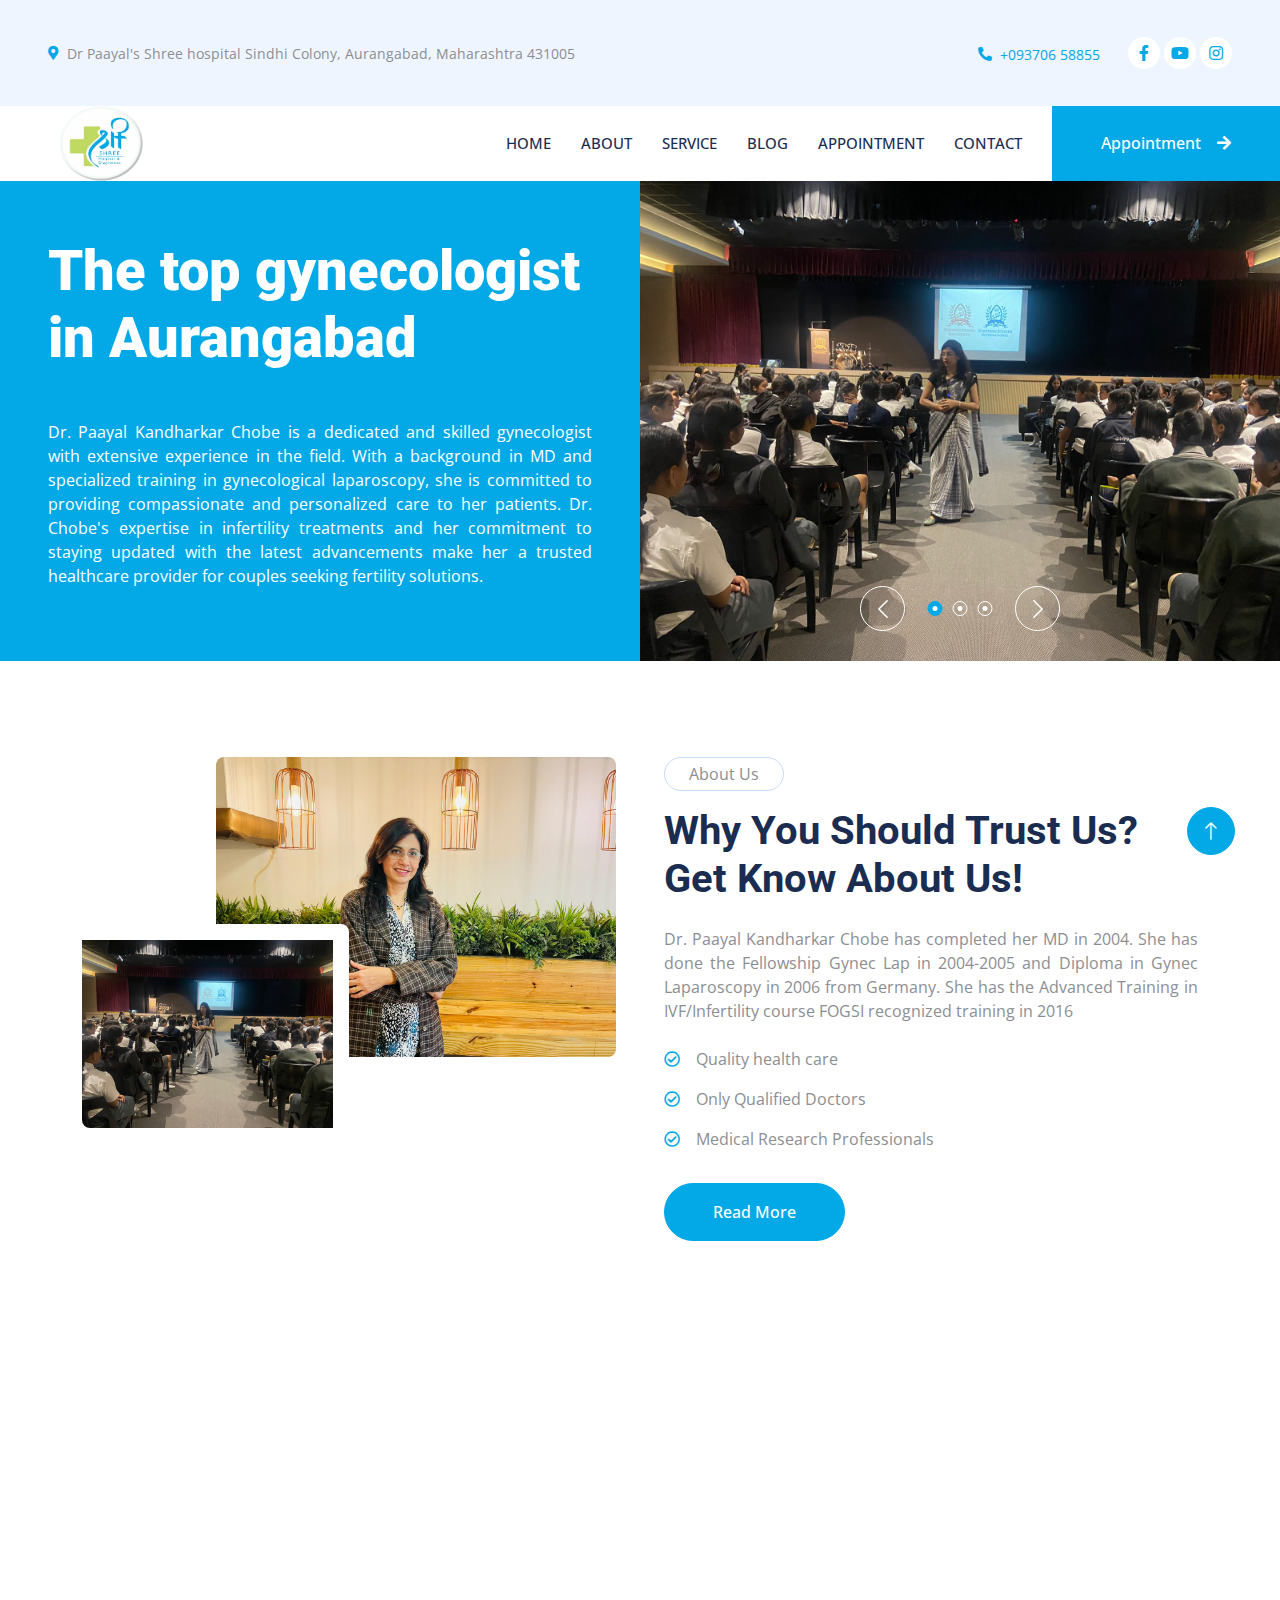
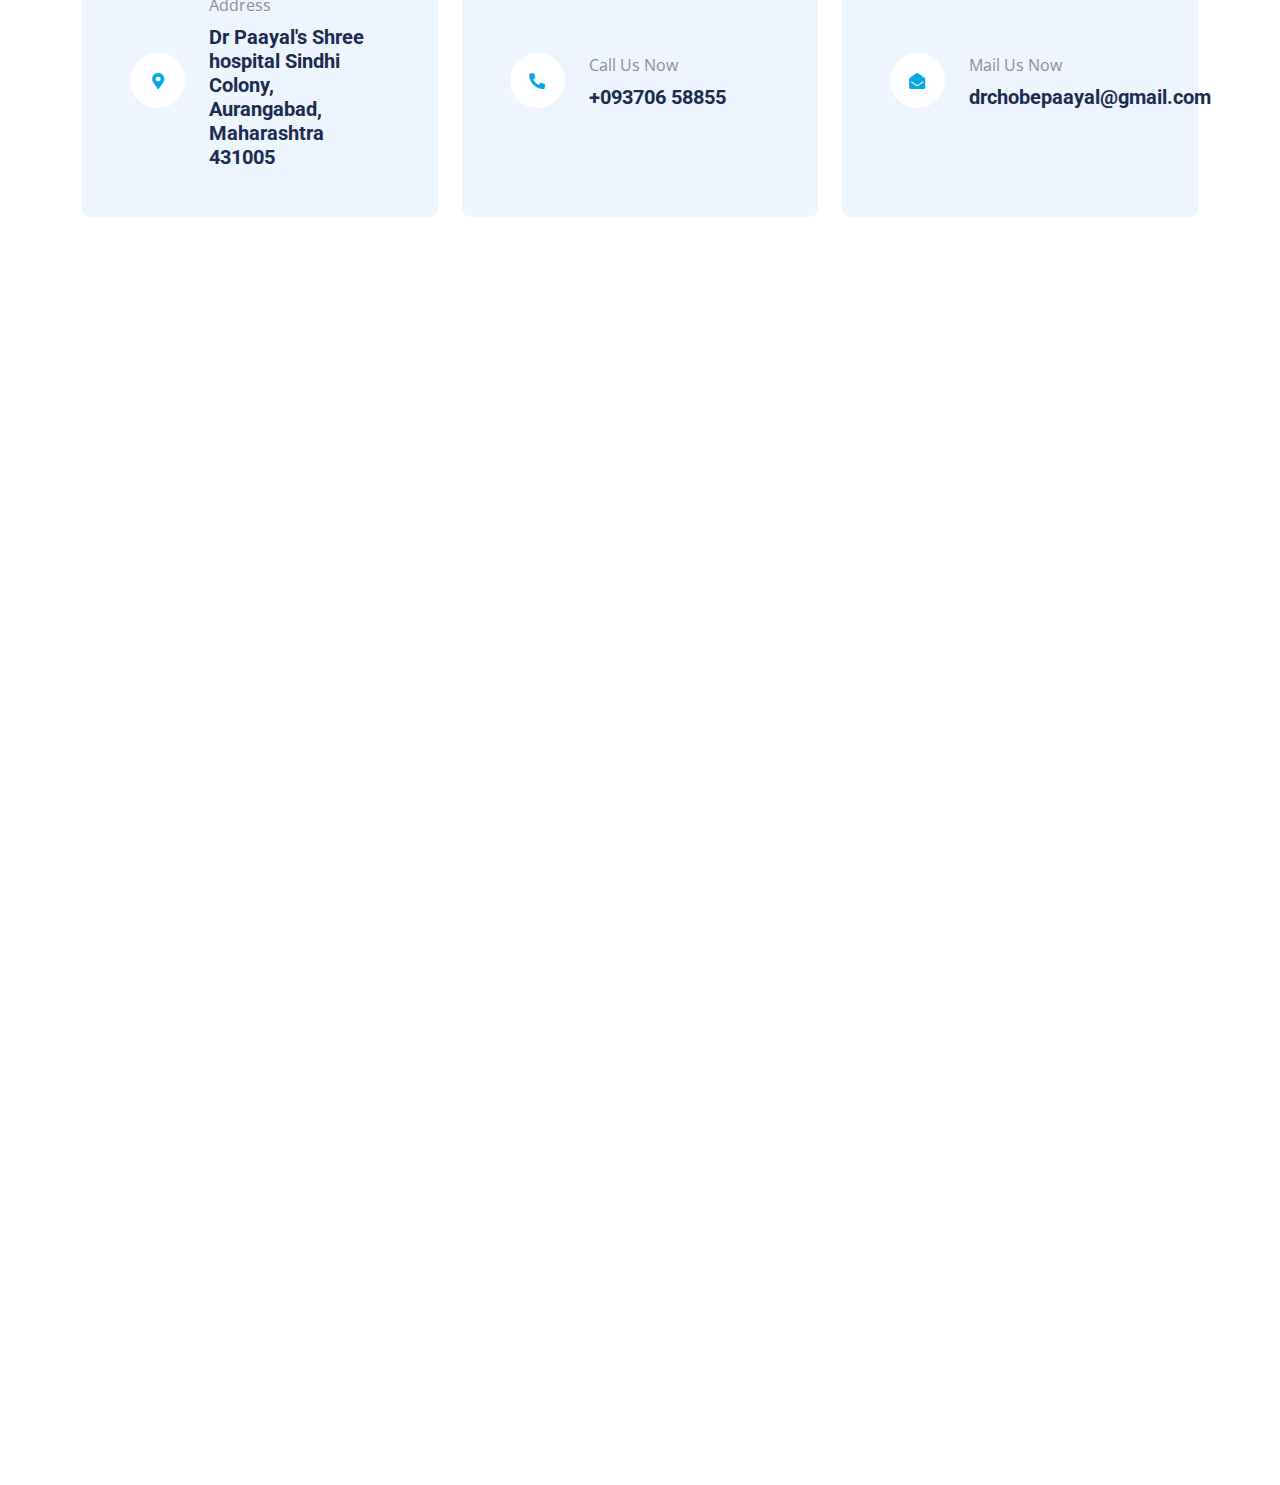
==== commit af33280f: "Update index.html" ====
--- a/index.html
+++ b/index.html
@@ -254,10 +254,10 @@
                 <div class="col-lg-4 col-md-6 wow fadeInUp" data-wow-delay="0.1s">
                     <div class="service-item bg-light rounded h-100 p-5">
                         <div class="d-inline-flex align-items-center justify-content-center bg-white rounded-circle mb-4" style="width: 65px; height: 65px;">
-                            <i class="fa fa-vials text-primary fs-4"></i>
+                            <i class="fa fa-vials text-primary fs-4"></i> <span class="mb-3">Delivery and Postpartum Care</span>
                             <!-- <i class="fa fa-heartbeat text-primary fs-4"></i> -->
                         </div>
-                        <h4 class="mb-3">Delivery and Postpartum Care</h4>
+                       
                         <p class="mb-4">Delivery and postpartum care involve the process of childbirth and the care provided to mothers and newborns immediately after birth, including monitoring for complications and providing support for recovery.</p>
                         
                     </div>
@@ -270,6 +270,7 @@
                         </div>
                         <h4 class="mb-3">Comprehensive Menopause Clinic</h4>
                         <p class="mb-4">A comprehensive menopause clinic provides specialized care for women experiencing menopause, including symptom management and hormone therapy.</p>
+
                         
                     </div>
                 </div>
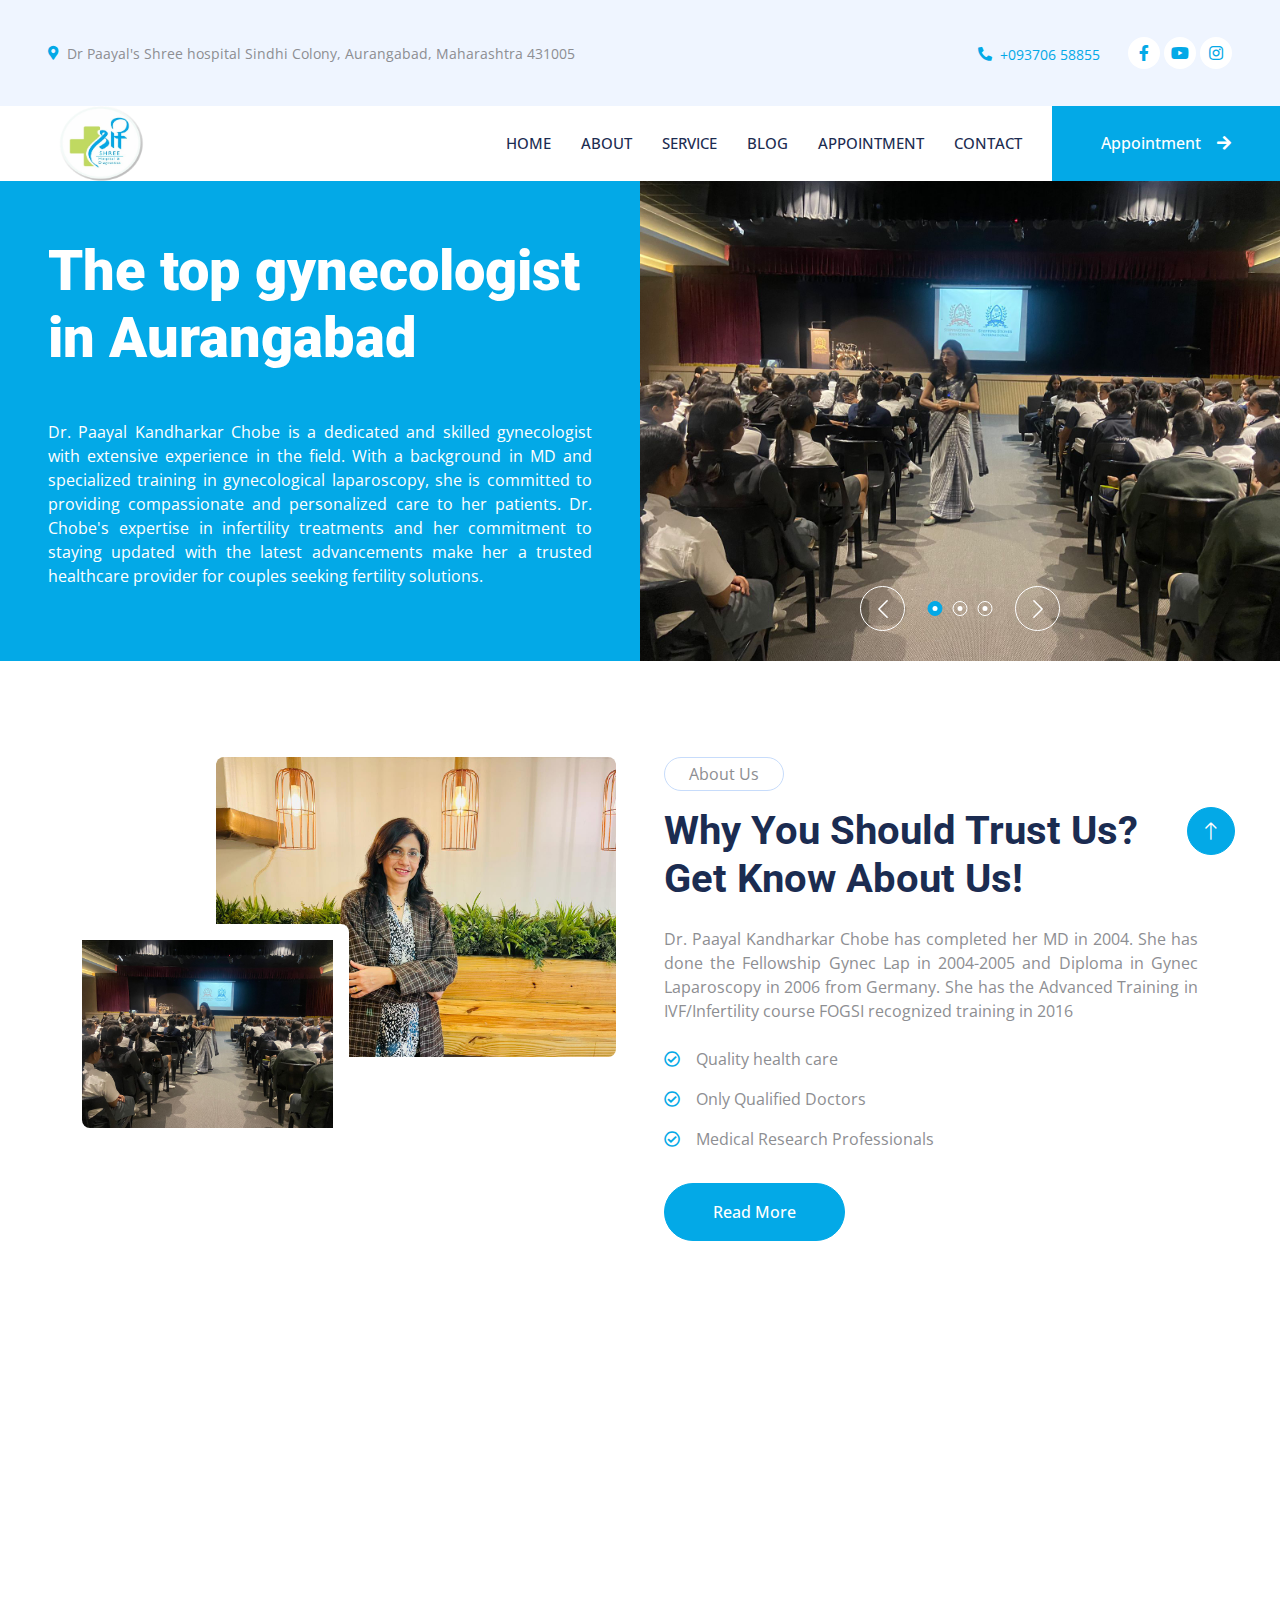
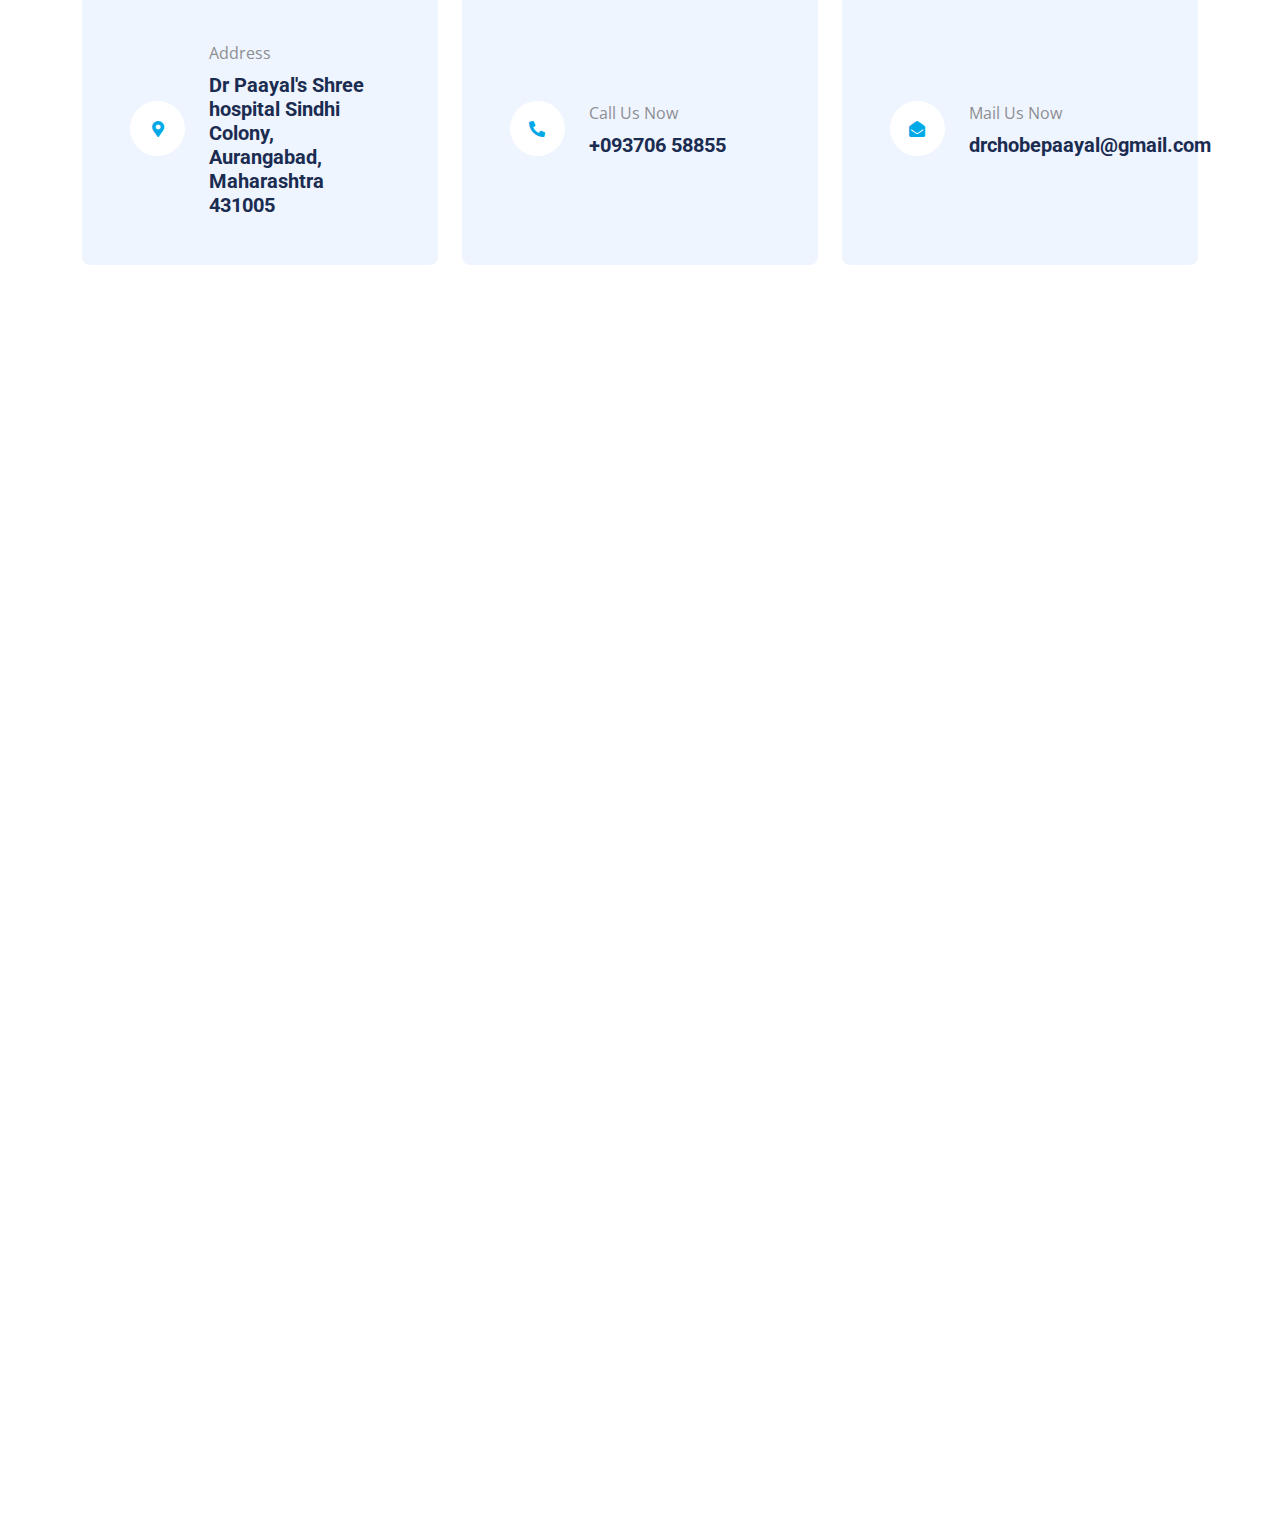
==== commit d9ebf4c5: "Update index.html" ====
--- a/index.html
+++ b/index.html
@@ -254,10 +254,10 @@
                 <div class="col-lg-4 col-md-6 wow fadeInUp" data-wow-delay="0.1s">
                     <div class="service-item bg-light rounded h-100 p-5">
                         <div class="d-inline-flex align-items-center justify-content-center bg-white rounded-circle mb-4" style="width: 65px; height: 65px;">
-                            <i class="fa fa-vials text-primary fs-4"></i> <span class="mb-3">Delivery and Postpartum Care</span>
+                            <i class="fa fa-vials text-primary fs-4"></i> 
                             <!-- <i class="fa fa-heartbeat text-primary fs-4"></i> -->
                         </div>
-                       
+                       <h4 class="mb-3">Delivery and Postpartum Care</h4>
                         <p class="mb-4">Delivery and postpartum care involve the process of childbirth and the care provided to mothers and newborns immediately after birth, including monitoring for complications and providing support for recovery.</p>
                         
                     </div>
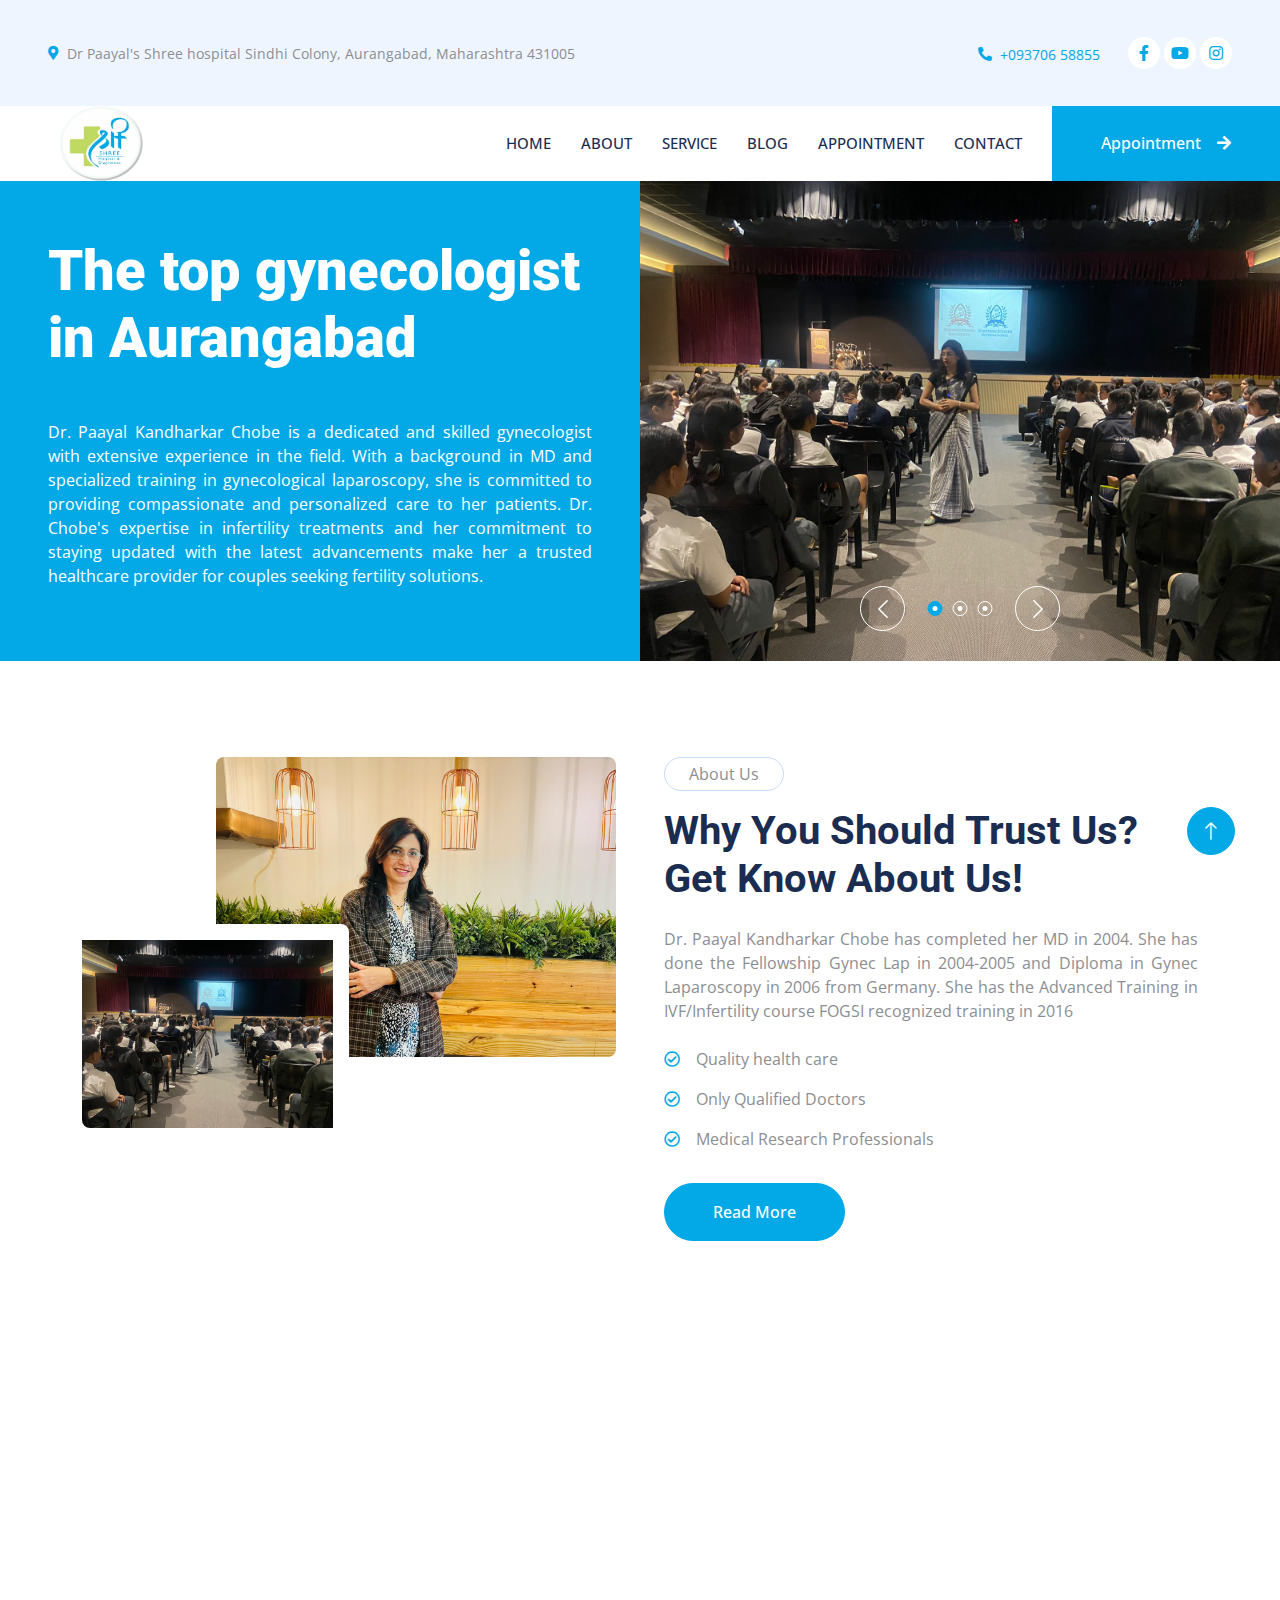
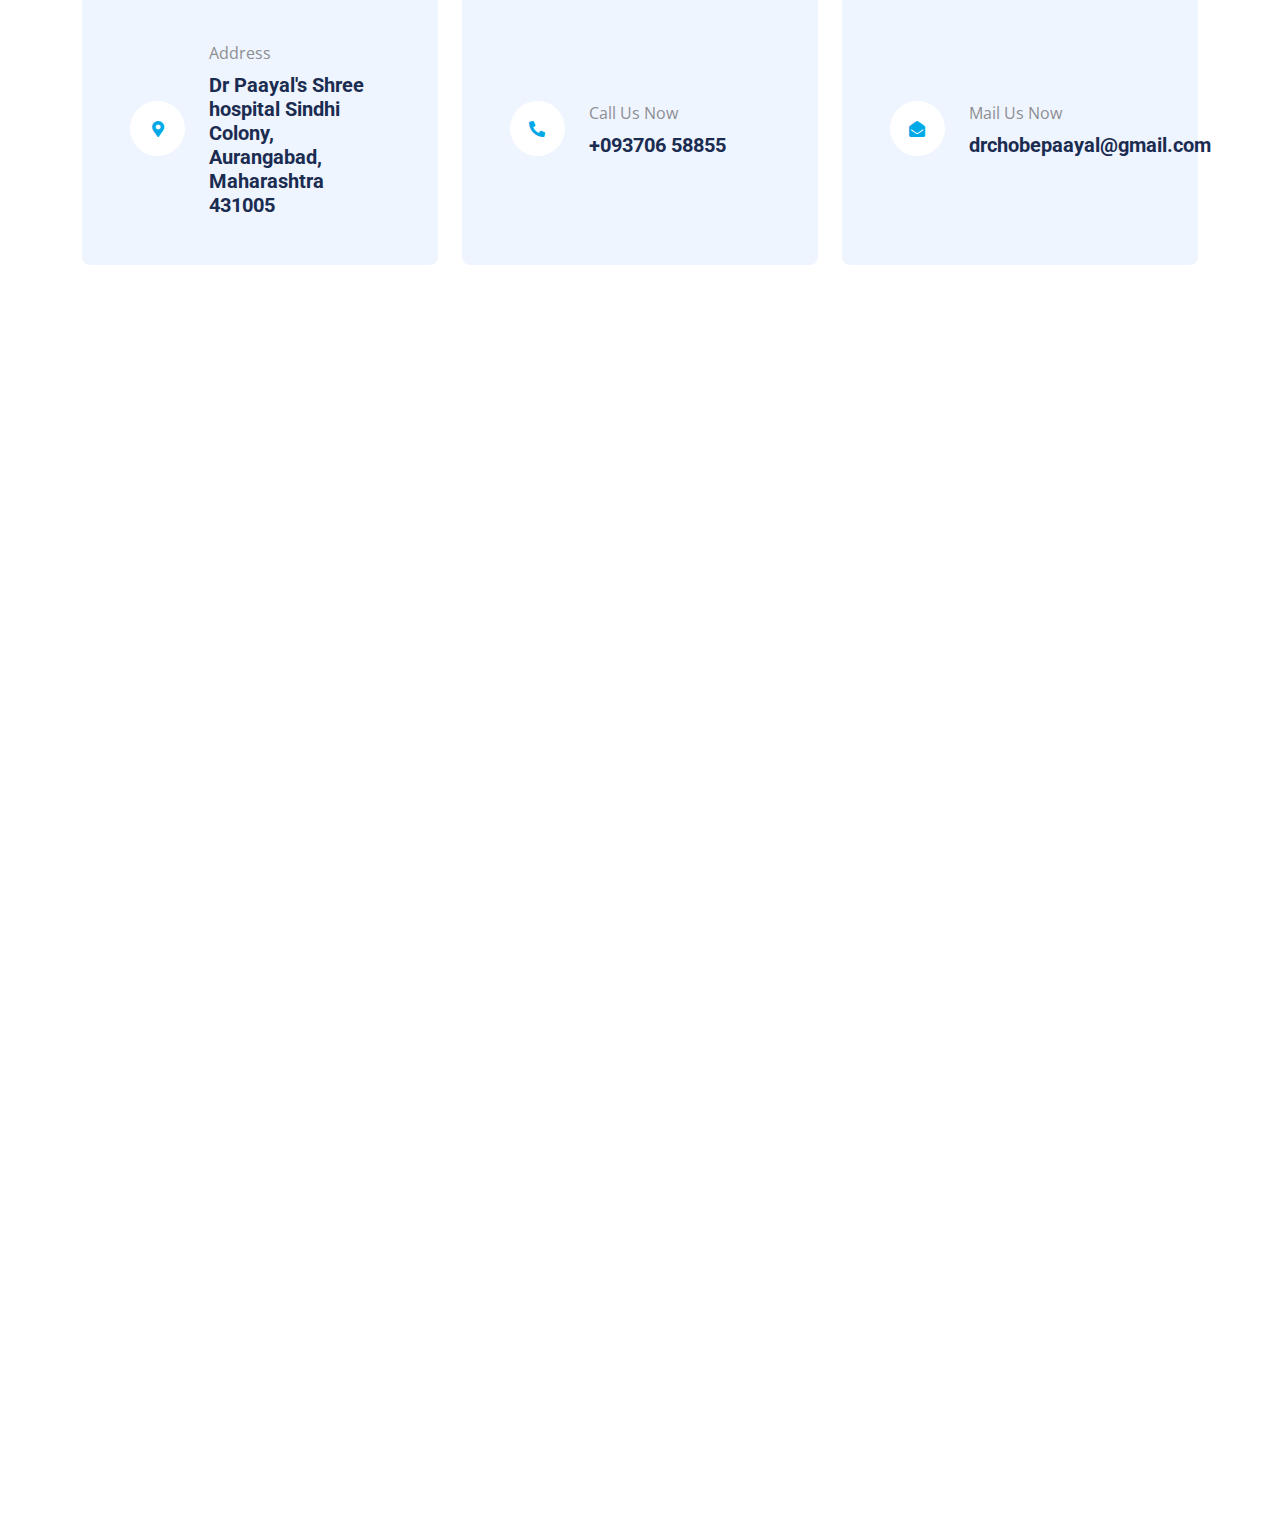
==== commit 368488a1: "Update index.html" ====
--- a/index.html
+++ b/index.html
@@ -257,6 +257,7 @@
                             <i class="fa fa-vials text-primary fs-4"></i> 
                             <!-- <i class="fa fa-heartbeat text-primary fs-4"></i> -->
                         </div>
+                        
                        <h4 class="mb-3">Delivery and Postpartum Care</h4>
                         <p class="mb-4">Delivery and postpartum care involve the process of childbirth and the care provided to mothers and newborns immediately after birth, including monitoring for complications and providing support for recovery.</p>
                         
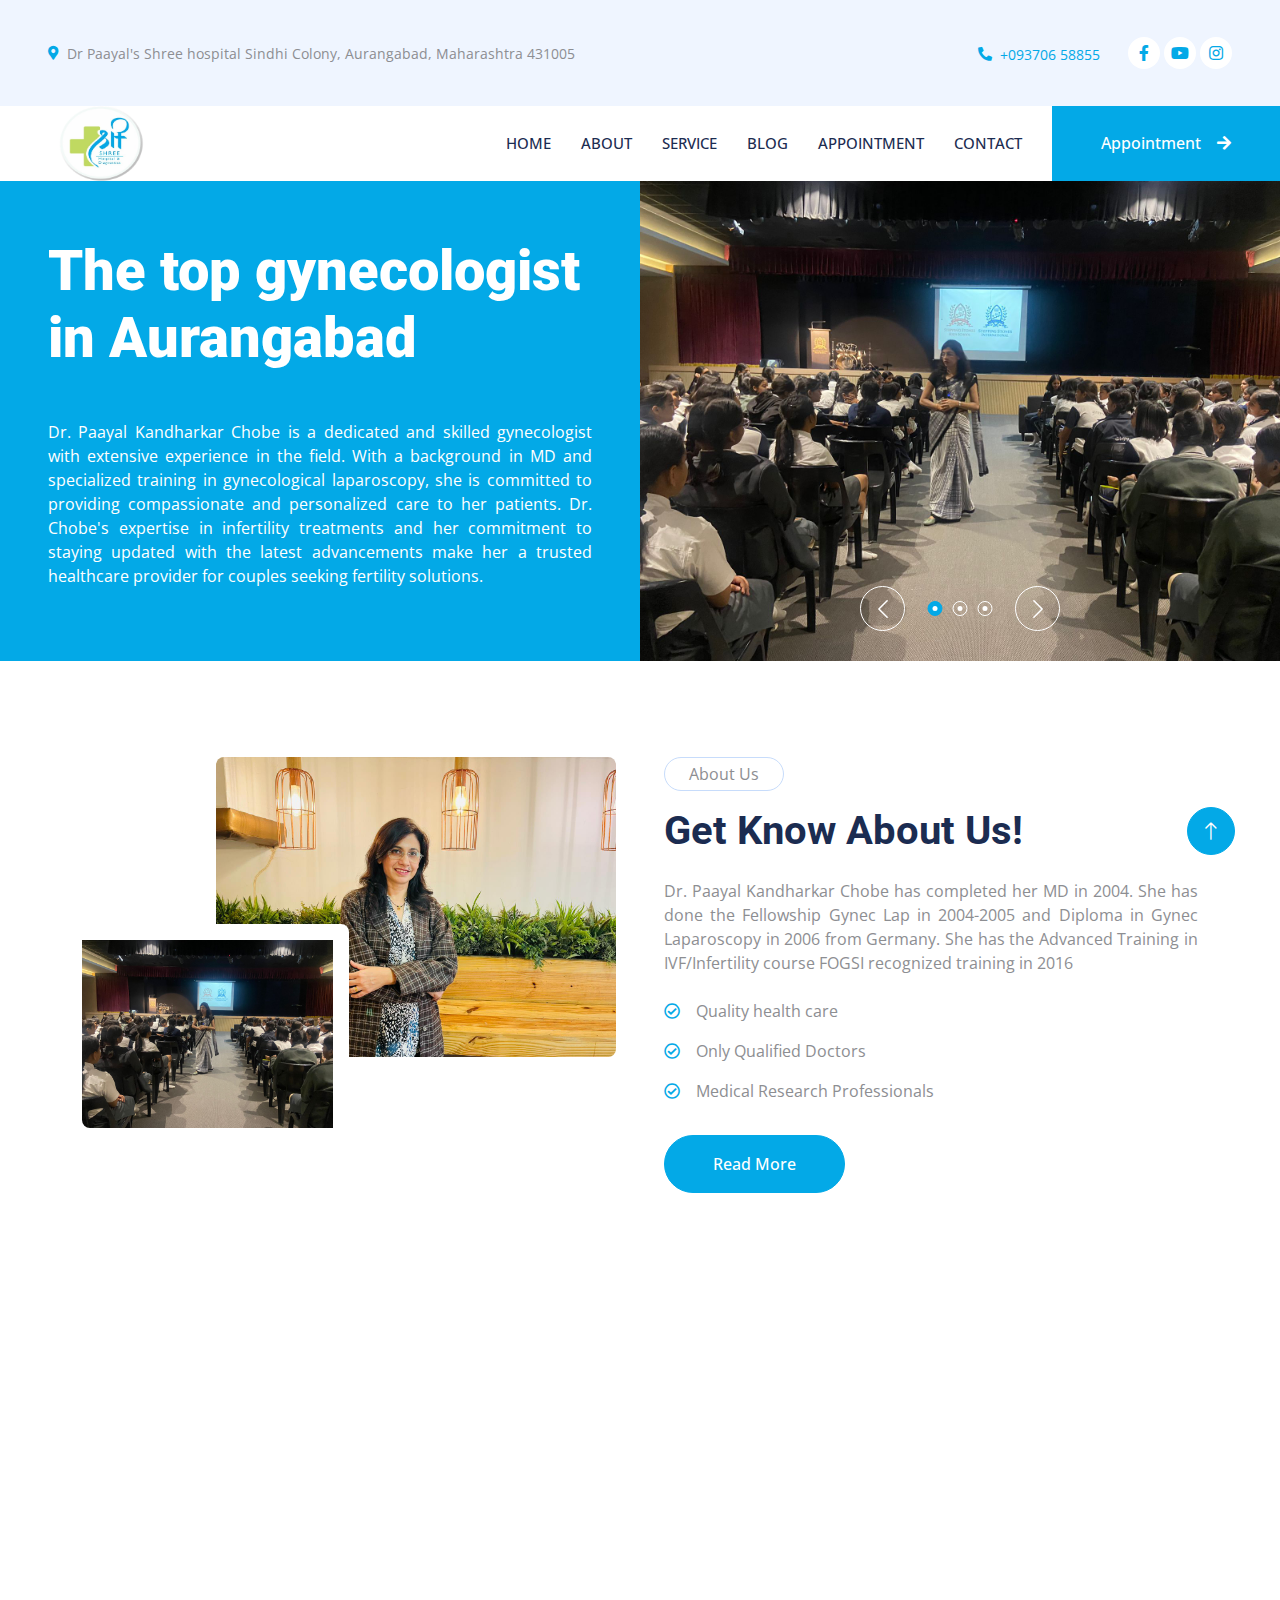
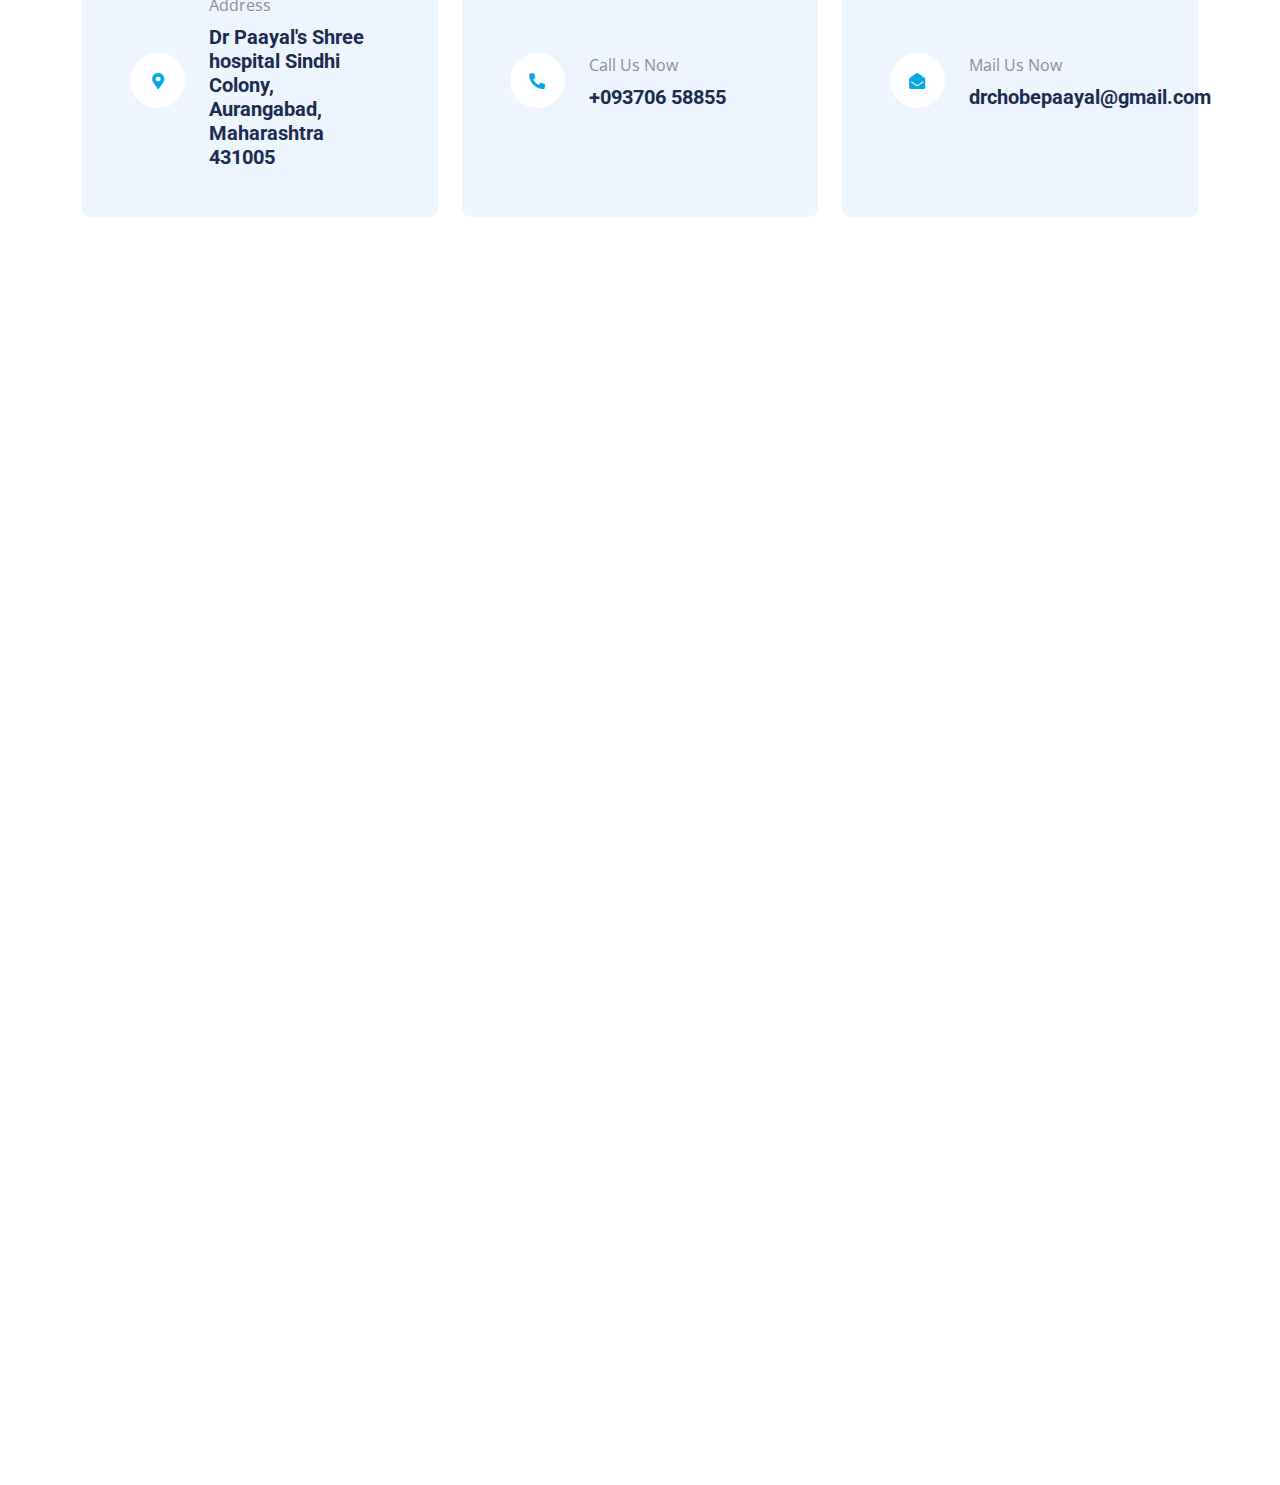
==== commit 655fa7a5: "Update index.html" ====
--- a/index.html
+++ b/index.html
@@ -155,6 +155,7 @@
 
     <!-- About Start -->
     <div class="container-xxl py-5" id="About">
+        
         <div class="container">
             <div class="row g-5">
                 <div class="col-lg-6 col-md-6 wow fadeIn" data-wow-delay="0.1s">
@@ -165,7 +166,7 @@
                 </div>
                 <div class="col-lg-6 col-md-6 wow fadeIn" data-wow-delay="0.5s">
                     <p class="d-inline-block border rounded-pill py-1 px-4">About Us</p>
-                    <h1 class="mb-4">Why You Should Trust Us? Get Know About Us!</h1>
+                    <h1 class="mb-4"> Get Know About Us!</h1>
                     <p>Dr. Paayal Kandharkar Chobe has completed her MD in 2004. She has done the Fellowship Gynec Lap in 2004-2005 and Diploma in Gynec Laparoscopy in 2006 from Germany. She has the Advanced Training in IVF/Infertility course FOGSI recognized training in 2016</p>
                     <p class="mb-4"></p>
                     <p><i class="far fa-check-circle text-primary me-3"></i>Quality health care</p>
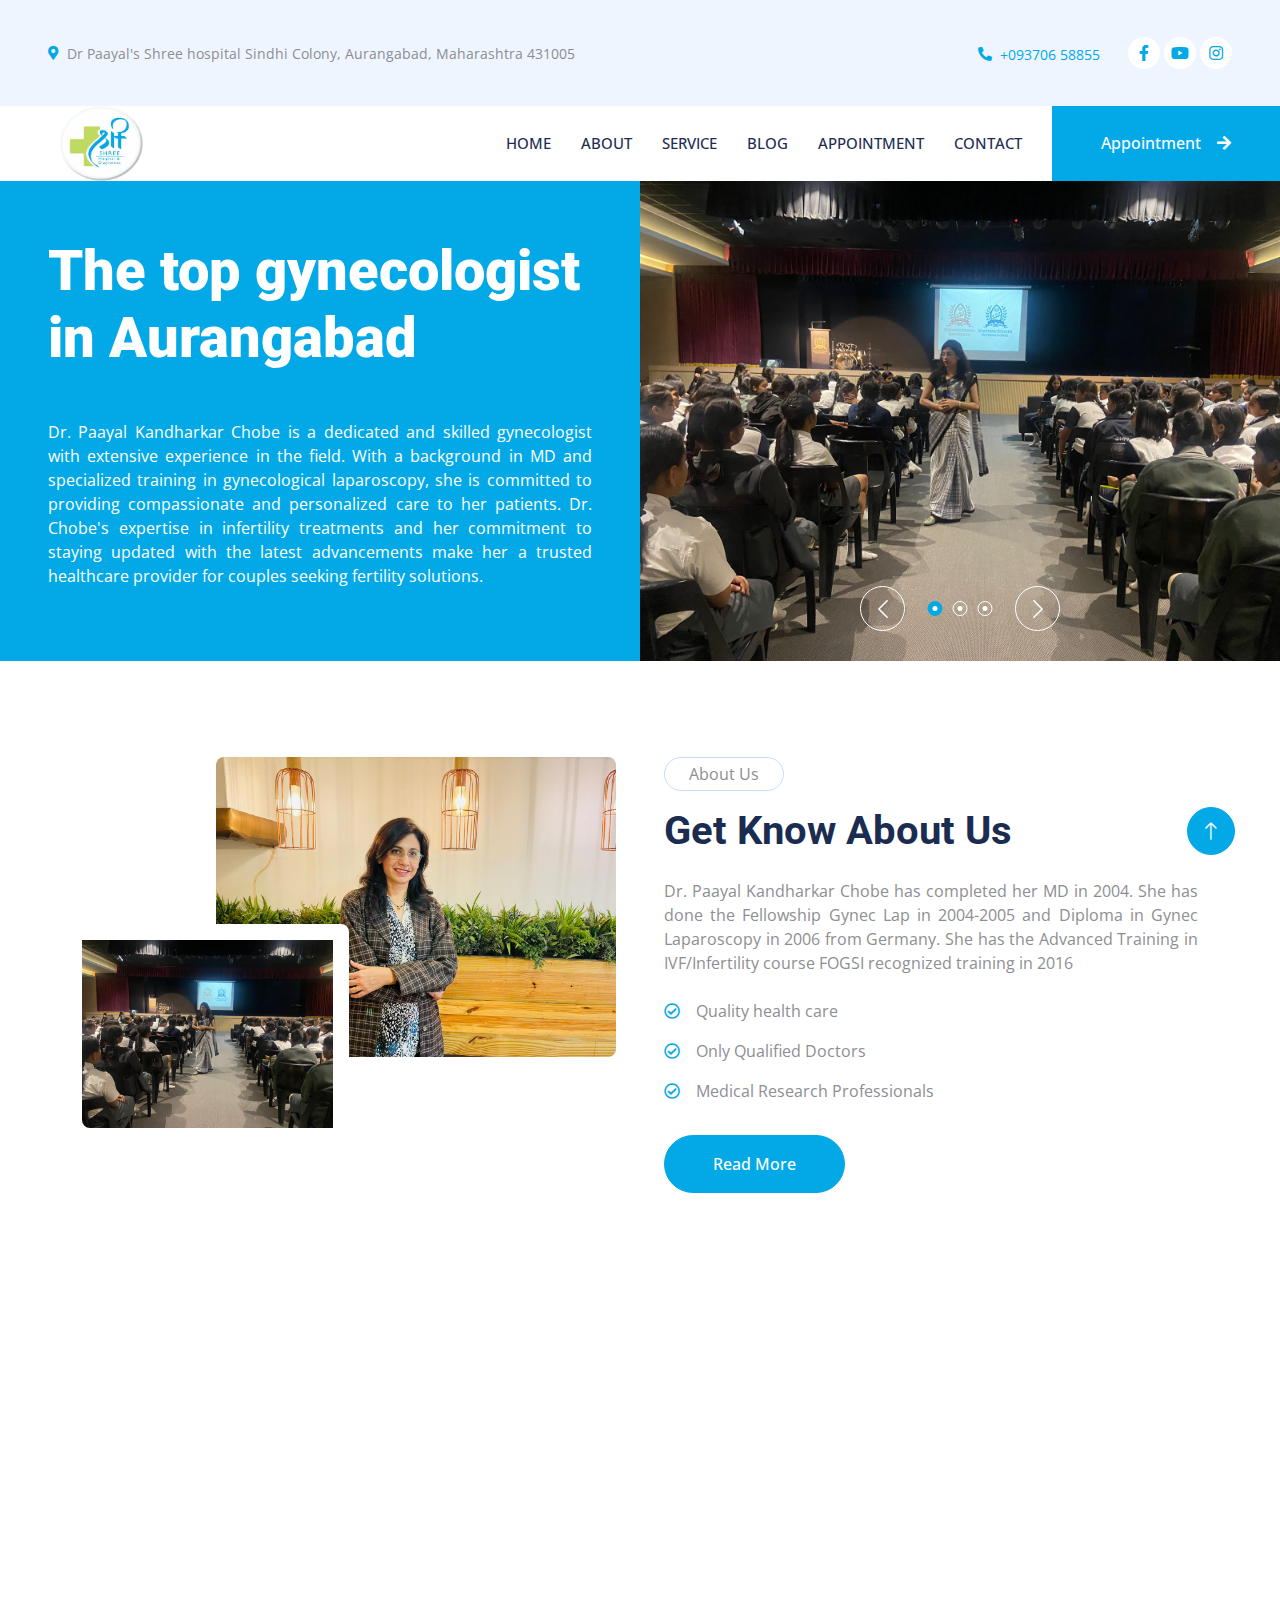
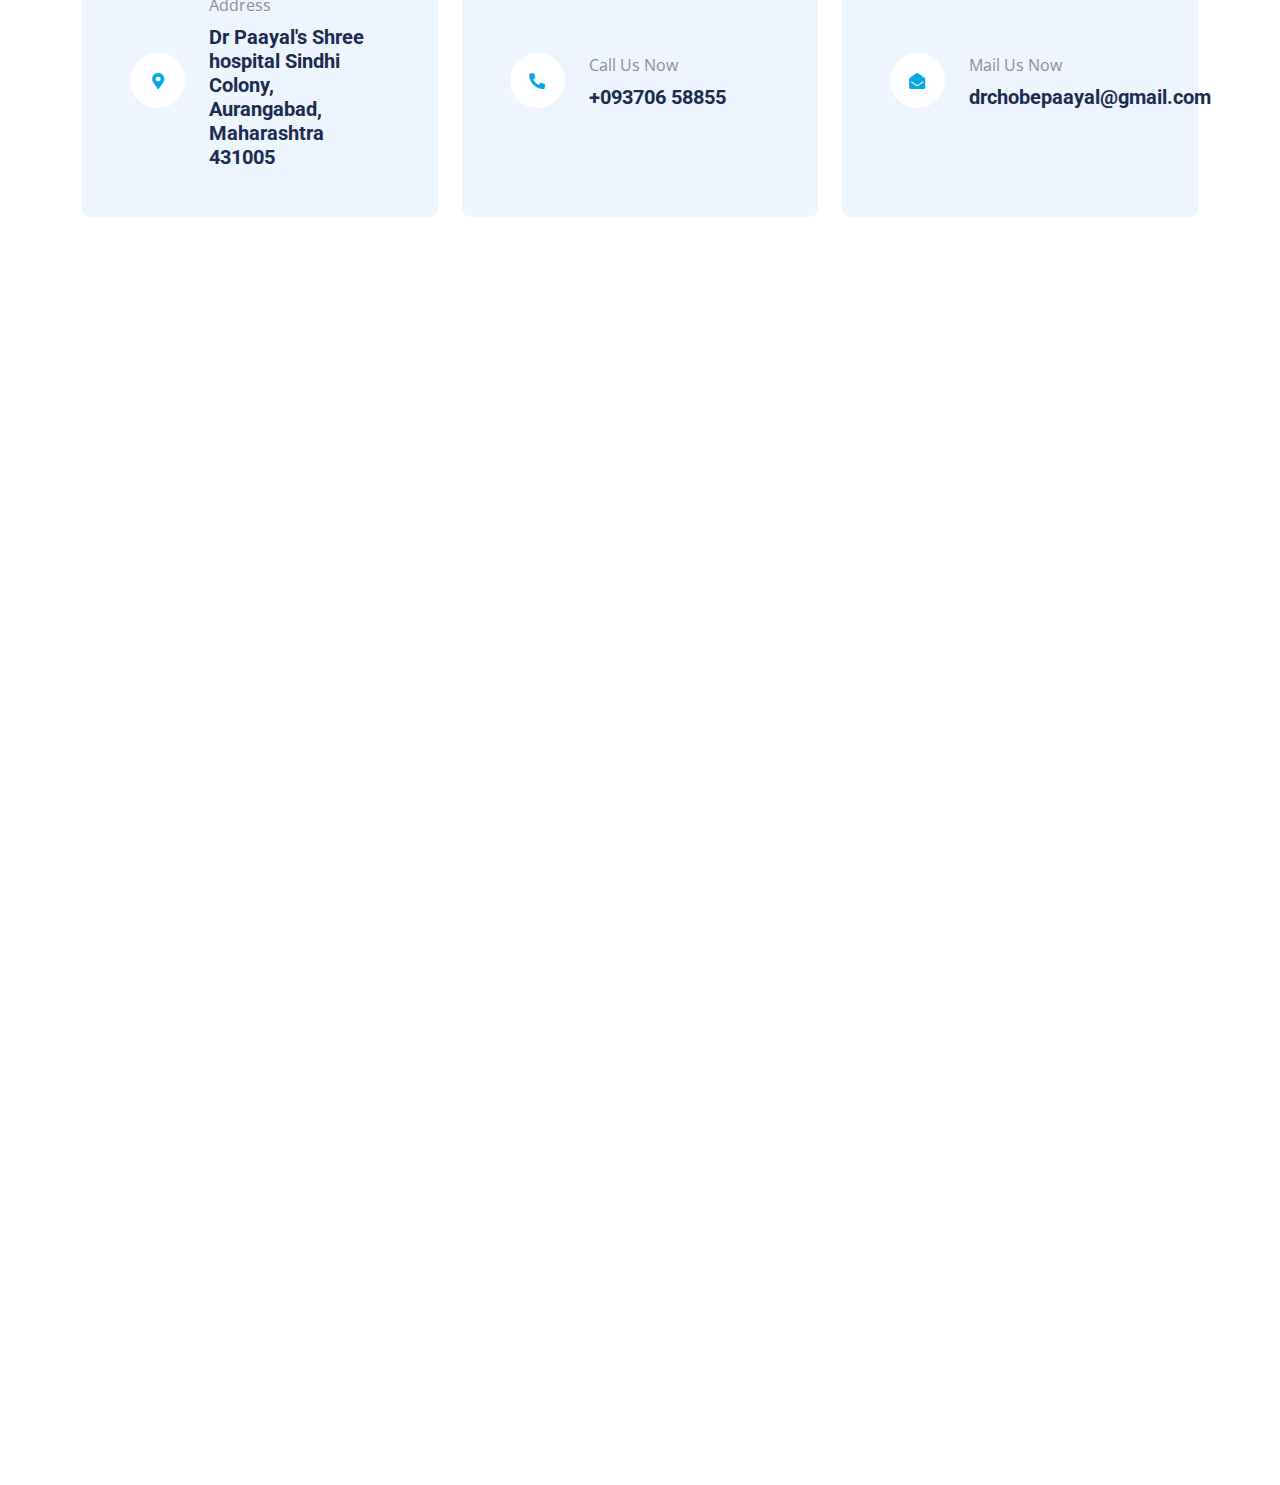
==== commit 664af712: "Update index.html" ====
--- a/index.html
+++ b/index.html
@@ -166,7 +166,7 @@
                 </div>
                 <div class="col-lg-6 col-md-6 wow fadeIn" data-wow-delay="0.5s">
                     <p class="d-inline-block border rounded-pill py-1 px-4">About Us</p>
-                    <h1 class="mb-4"> Get Know About Us!</h1>
+                    <h1 class="mb-4"> Get Know About Us </h1>
                     <p>Dr. Paayal Kandharkar Chobe has completed her MD in 2004. She has done the Fellowship Gynec Lap in 2004-2005 and Diploma in Gynec Laparoscopy in 2006 from Germany. She has the Advanced Training in IVF/Infertility course FOGSI recognized training in 2016</p>
                     <p class="mb-4"></p>
                     <p><i class="far fa-check-circle text-primary me-3"></i>Quality health care</p>
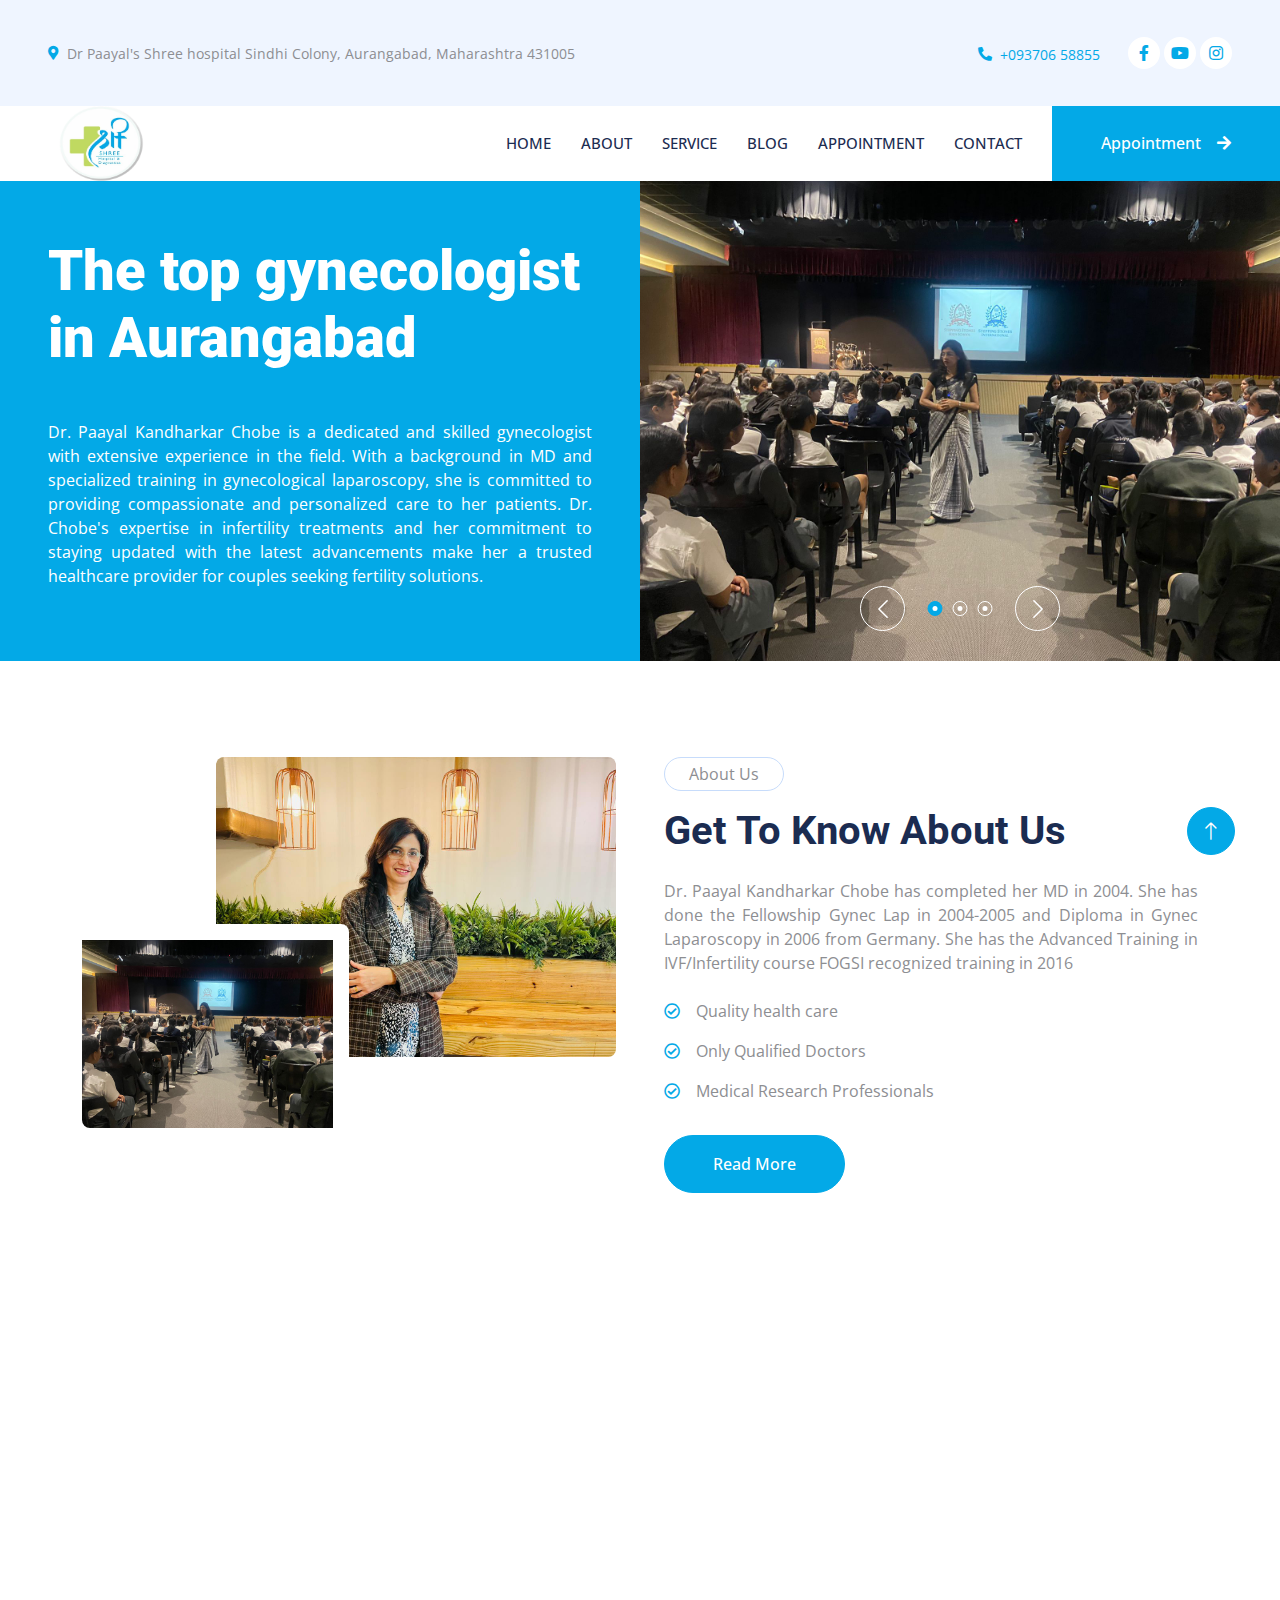
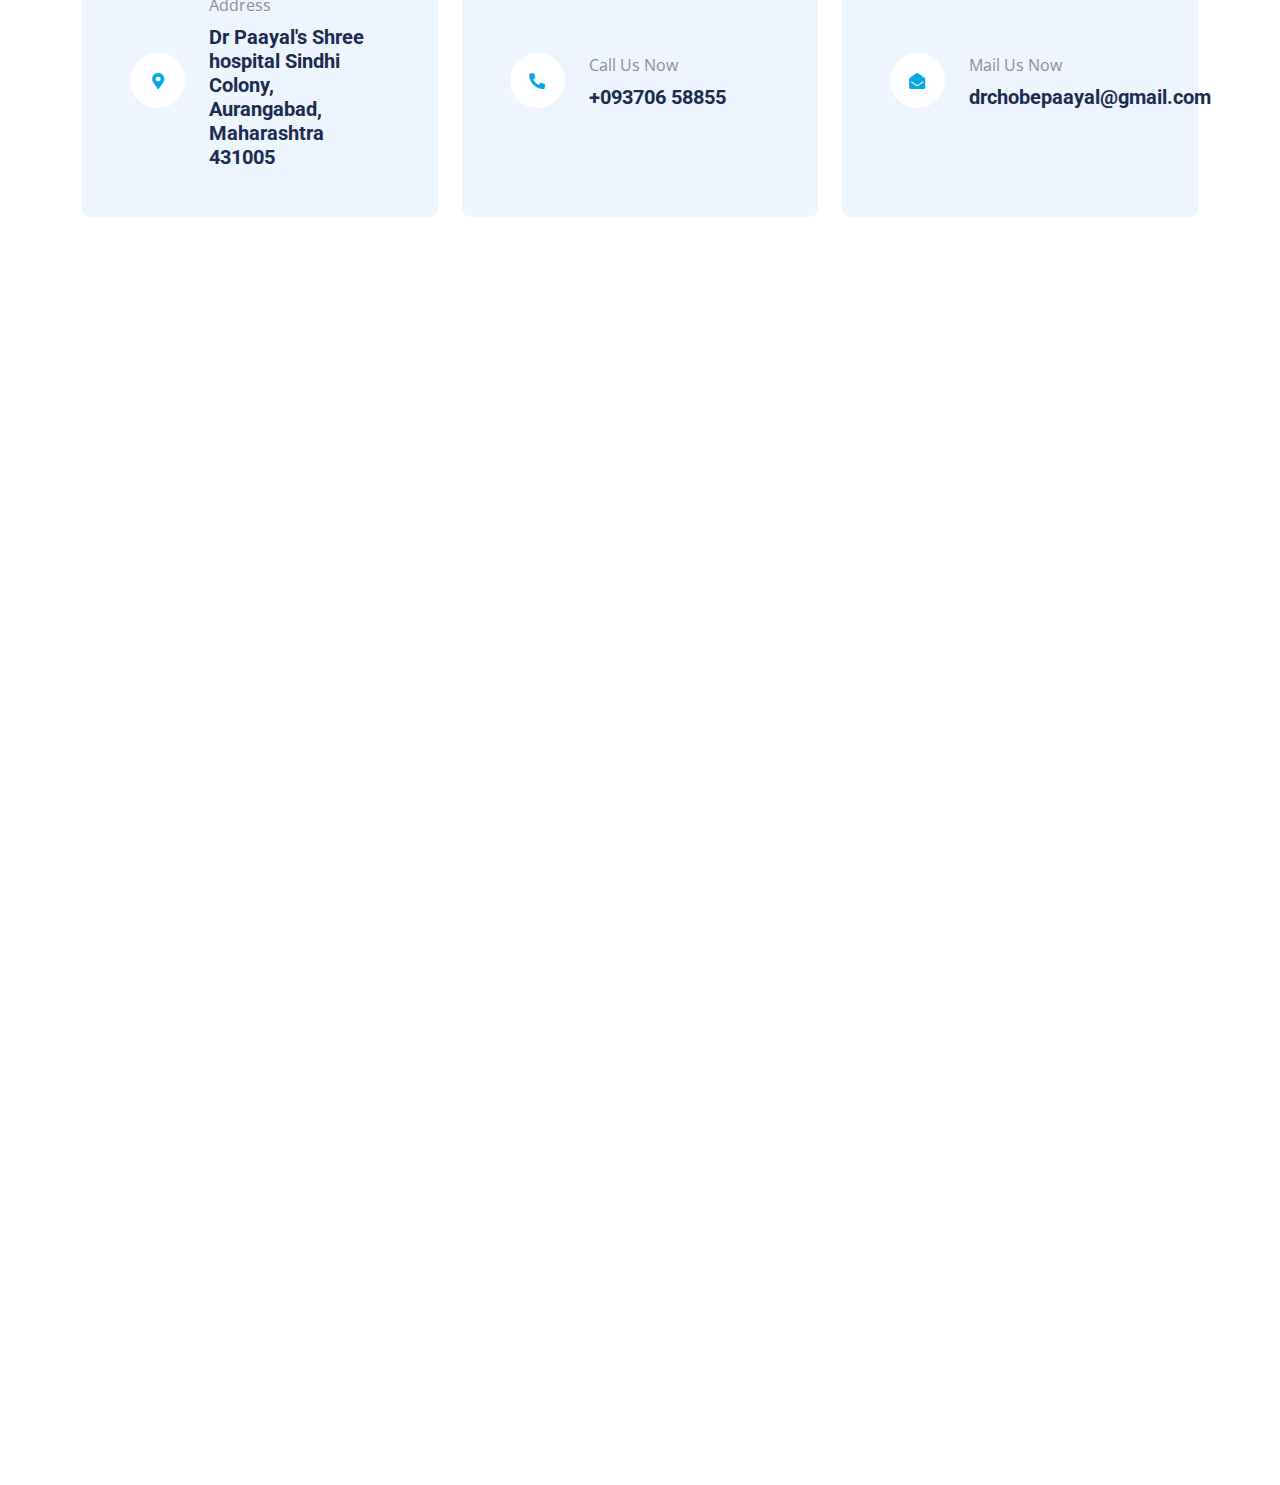
==== commit 2ed3f28f: "Update index.html" ====
--- a/index.html
+++ b/index.html
@@ -166,7 +166,7 @@
                 </div>
                 <div class="col-lg-6 col-md-6 wow fadeIn" data-wow-delay="0.5s">
                     <p class="d-inline-block border rounded-pill py-1 px-4">About Us</p>
-                    <h1 class="mb-4"> Get Know About Us </h1>
+                    <h1 class="mb-4"> Get To Know About Us </h1>
                     <p>Dr. Paayal Kandharkar Chobe has completed her MD in 2004. She has done the Fellowship Gynec Lap in 2004-2005 and Diploma in Gynec Laparoscopy in 2006 from Germany. She has the Advanced Training in IVF/Infertility course FOGSI recognized training in 2016</p>
                     <p class="mb-4"></p>
                     <p><i class="far fa-check-circle text-primary me-3"></i>Quality health care</p>
